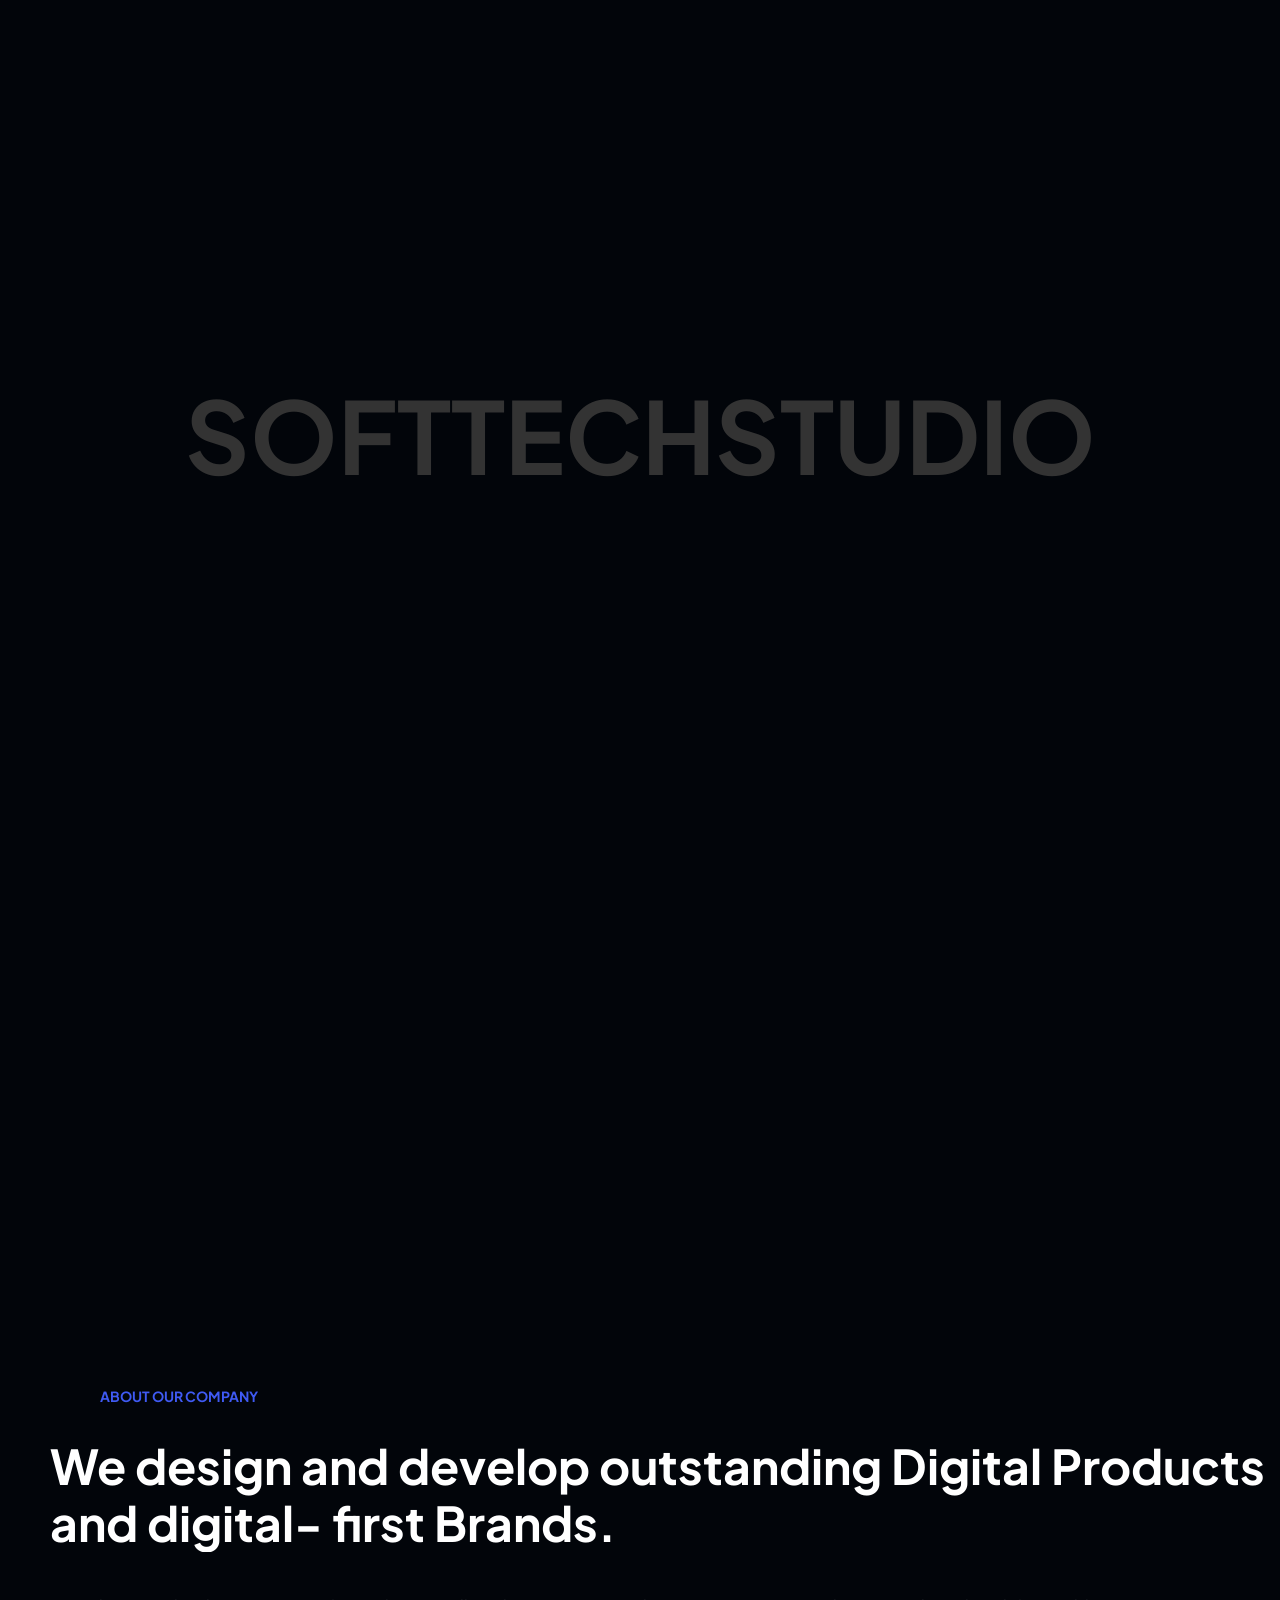
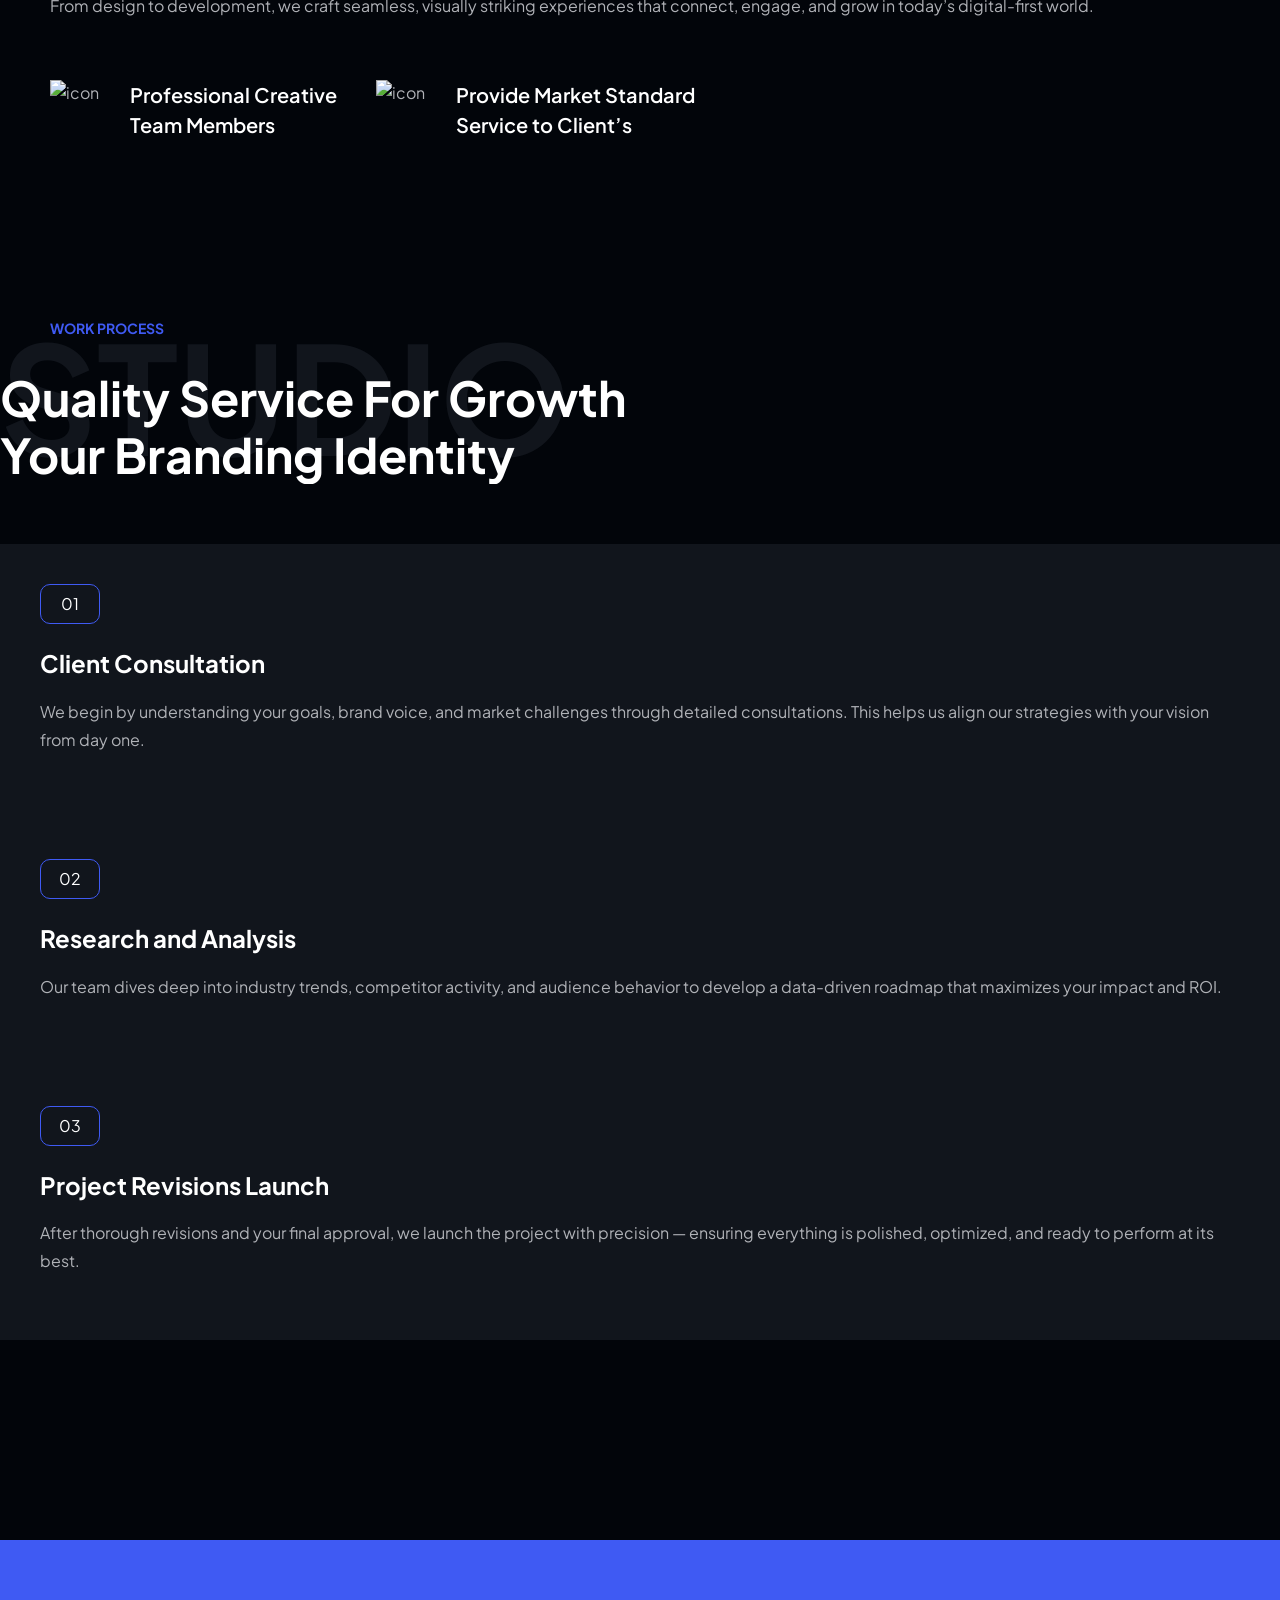
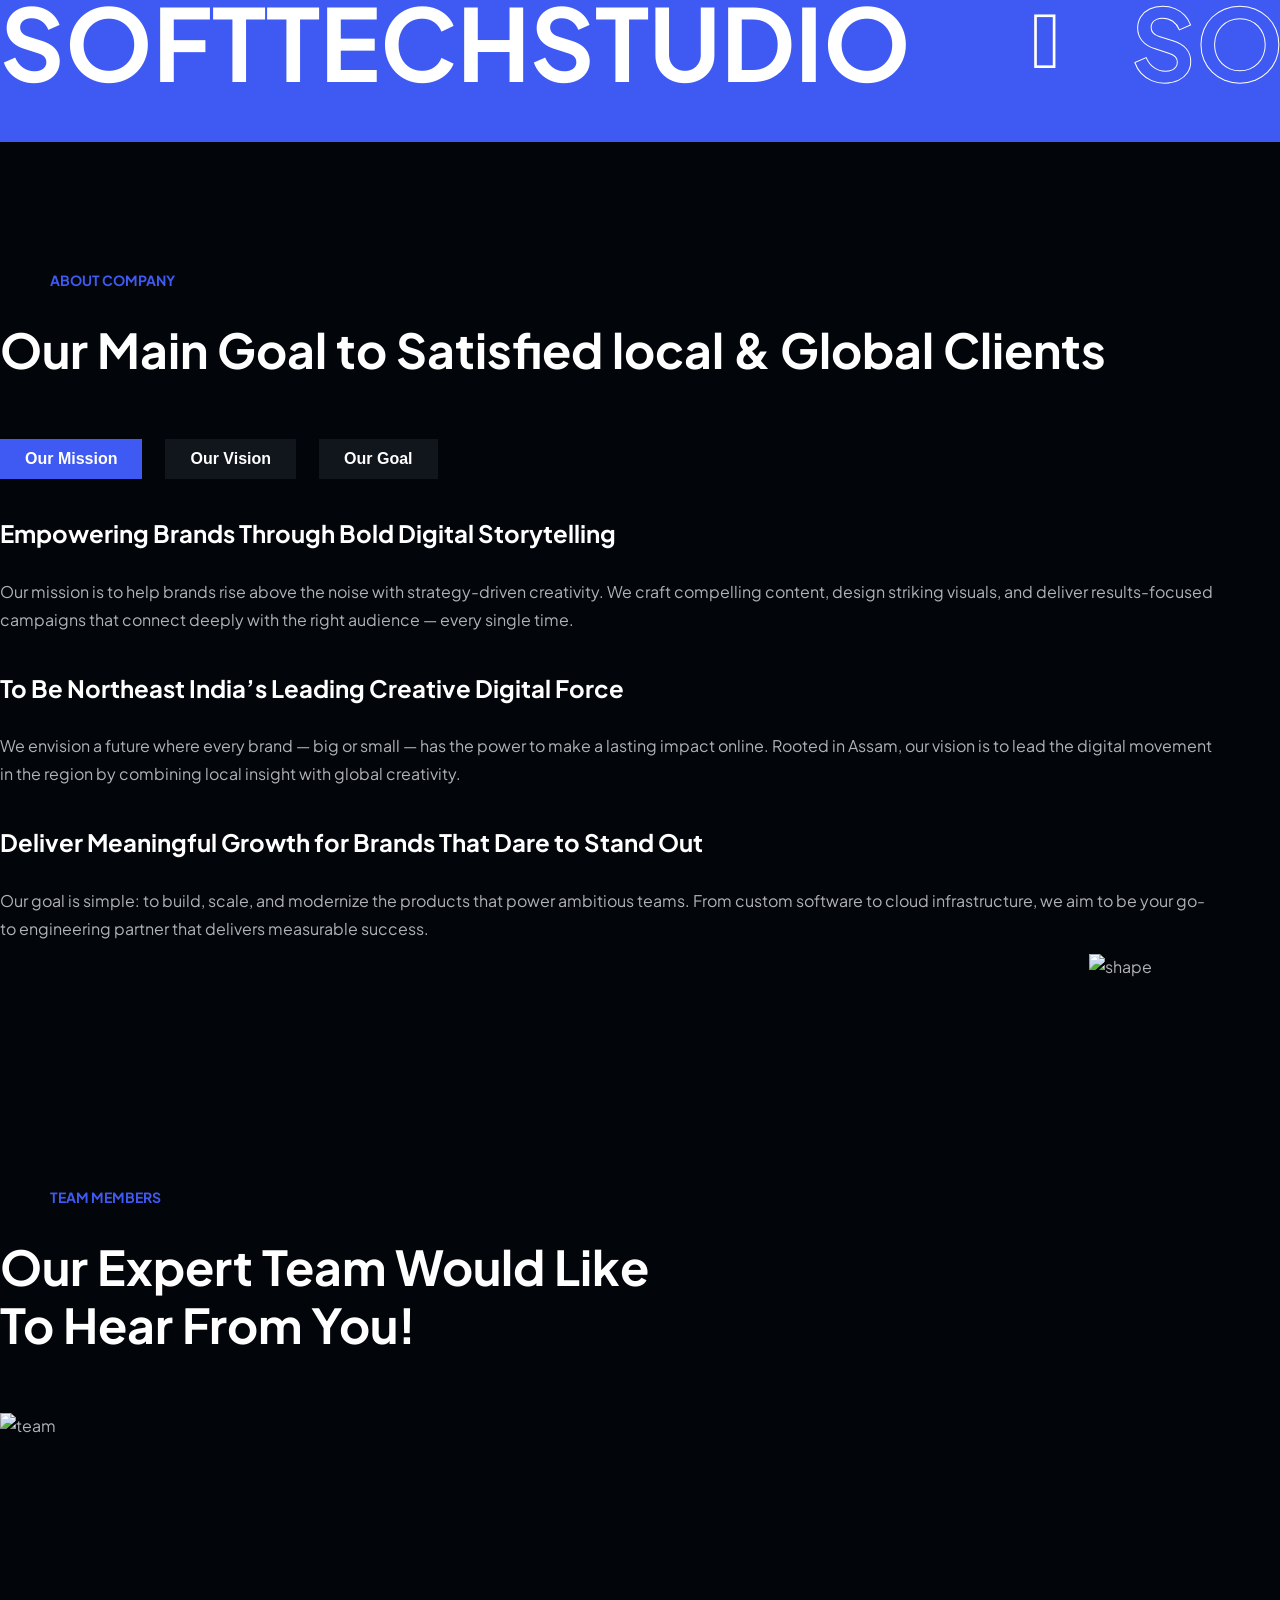
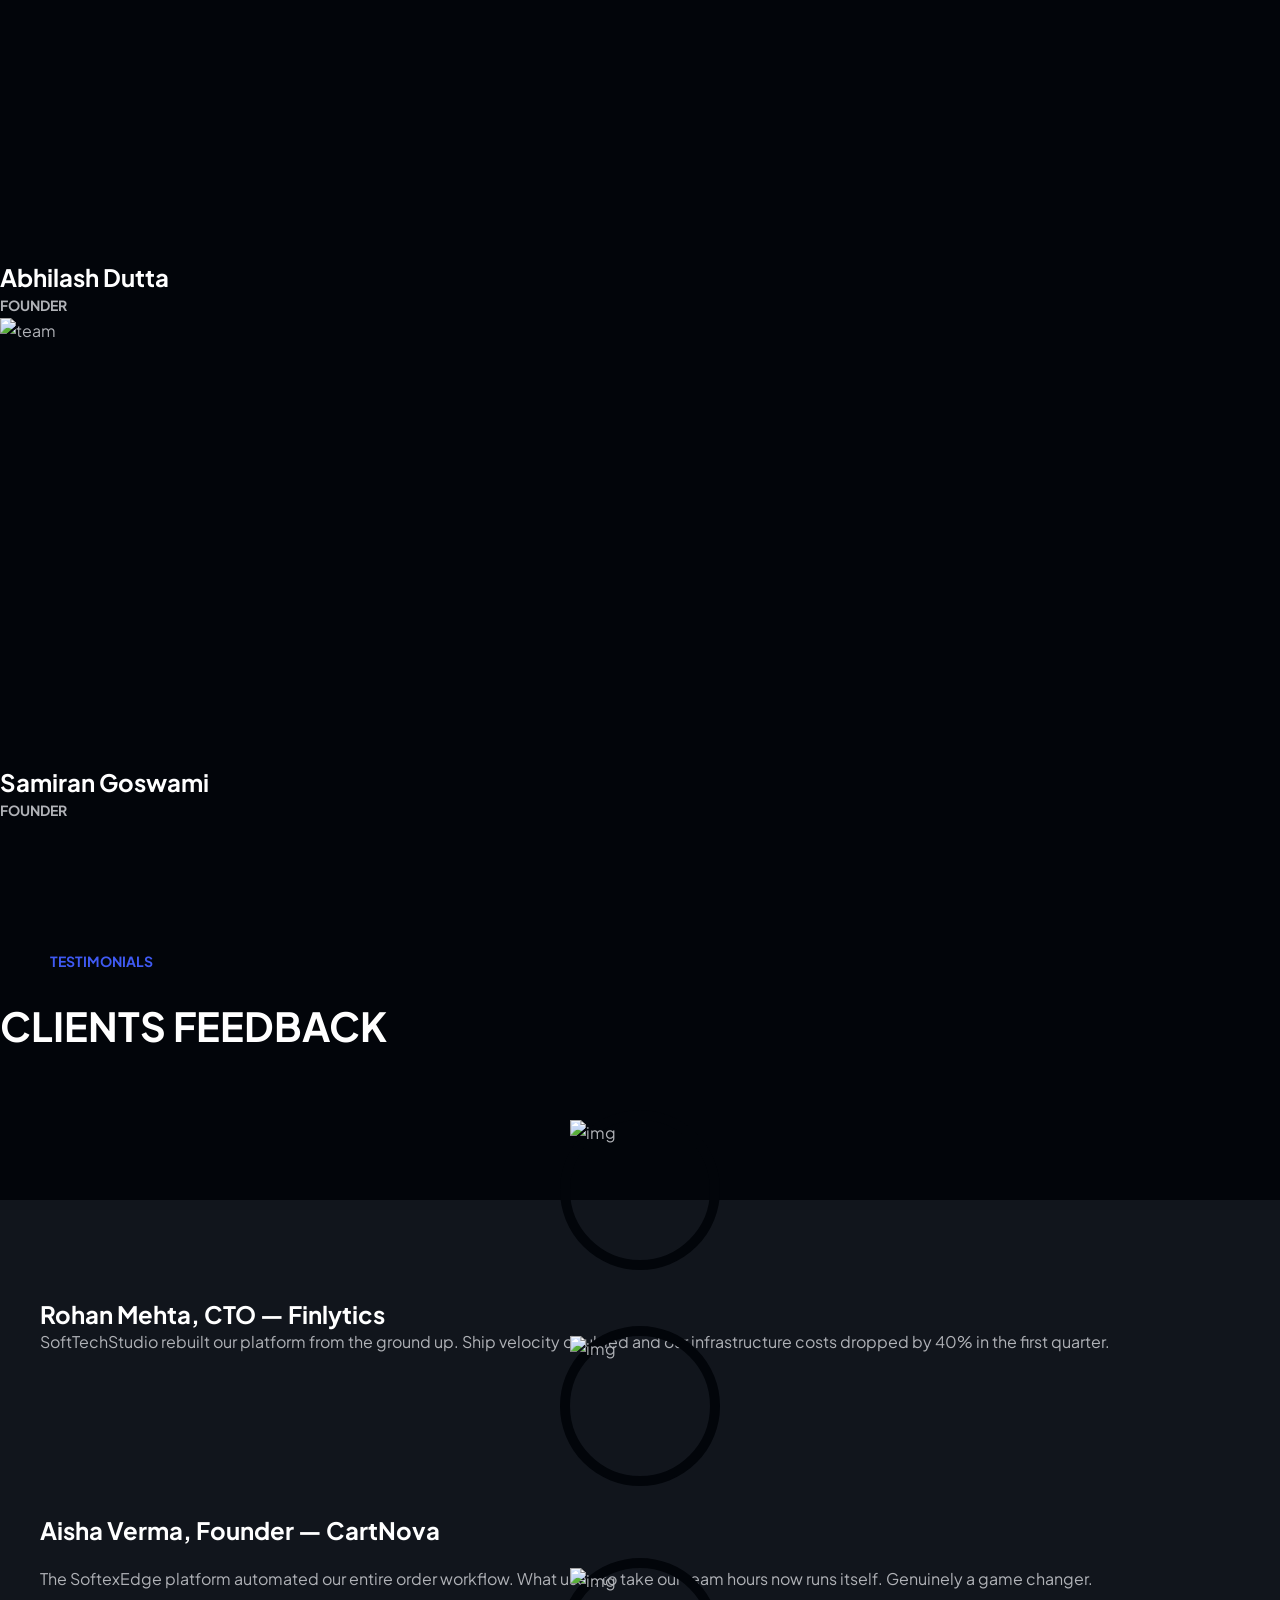
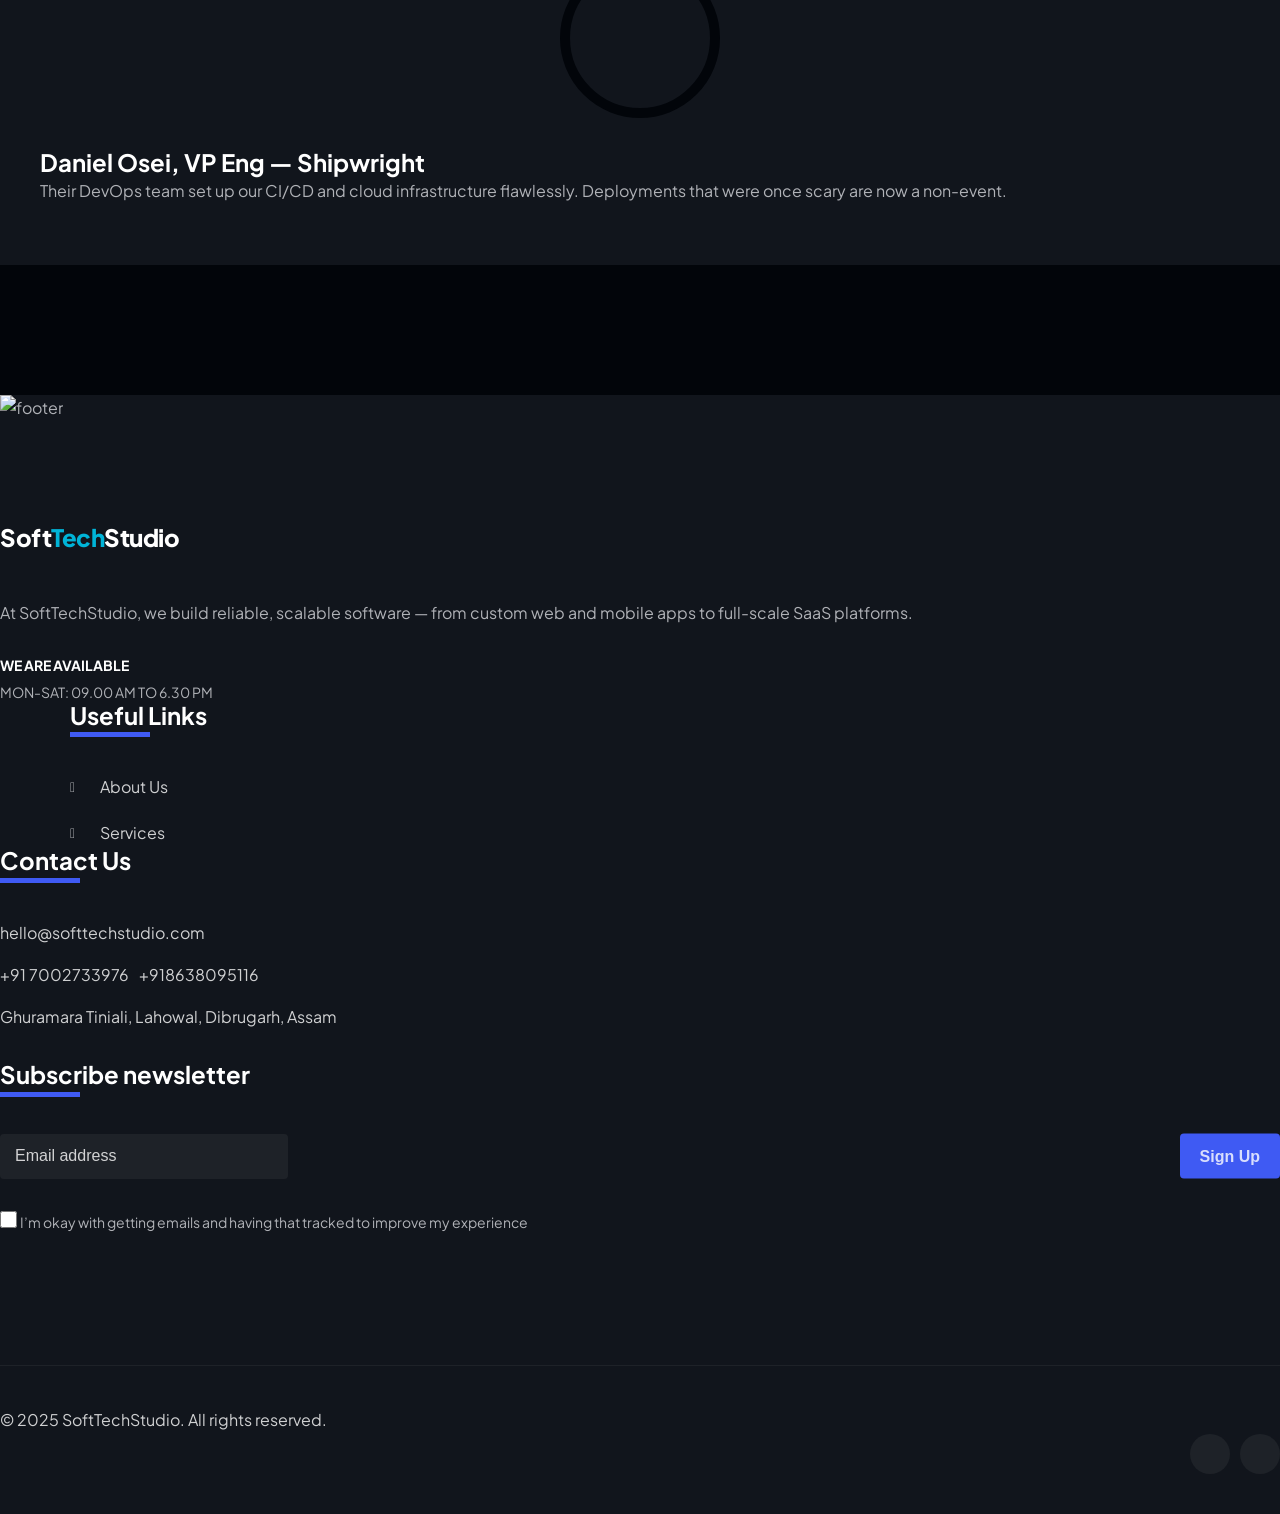
==== about.html @ 76c09833 "Rebrand site from Uncut Media to SoftTechStudio (software company) - Rename company to SoftTechStudi" ====
<!DOCTYPE html>
<html class="no-js" lang="en">
  <head>
    <meta charset="utf-8" />
    <meta http-equiv="x-ua-compatible" content="ie=edge" />
    <meta name="viewport" content="width=device-width, initial-scale=1" />
    <meta name="description" content="" />

    <!-- Site Title -->
    <title>SoftTechStudio</title>

    <!-- Place favicon.ico in the root directory -->
    <link
      rel="shortcut icon"
      type="image/x-icon"
      href="assets/img/favicon.png"
    />

    <!-- CSS here -->
    <link rel="stylesheet" href="assets/css/bootstrap.min.css" />
    <link rel="stylesheet" href="assets/css/fontawesome.min.css" />
    <link rel="stylesheet" href="assets/css/venobox.min.css" />
    <link rel="stylesheet" href="assets/css/odometer.min.css" />
    <link rel="stylesheet" href="assets/css/nice-select.css" />
    <link rel="stylesheet" href="assets/css/carouselTicker.css" />
    <link rel="stylesheet" href="assets/css/swiper.min.css" />
    <link rel="stylesheet" href="assets/css/main.css" />
  </head>

  <body>
    <!-- header-area-start -->
    <header class="header sticky-active">
      <div class="primary-header">
        <div class="primary-header-inner">
          <div class="header-logo d-lg-block">
            <a href="index.html">
              <span class="logo-dark brand-wordmark" style="color:#ffffff;">Soft<span style="color:#00b4d8;">Tech</span>Studio</span>
              <span class="logo-light brand-wordmark" style="color:#0b1f3a;">Soft<span style="color:#00b4d8;">Tech</span>Studio</span>
            </a>
          </div>
          <div class="header-right-wrap">
            <div class="header-menu-wrap">
              <div class="mobile-menu-items">
                <ul>
                  <li class="mega-menu">
                    <a href="index.html">Home</a>
                  </li>
                  <li class="active">
                    <a href="about.html">About</a>
                  </li>
                  <li class="">
                    <a href="service.html">Services</a>
                  </li>

                  <li><a href="contact.html">Contact</a></li>
                </ul>
              </div>
            </div>
            <!-- /.header-menu-wrap -->
            <div class="header-right">
              <div class="sidebar-icon">
                <button class="sidebar-trigger open">
                  <svg
                    width="24"
                    height="23"
                    viewBox="0 0 24 23"
                    fill="none"
                    xmlns="http://www.w3.org/2000/svg"
                  >
                    <path
                      d="M0.300781 0H5.30078V5H0.300781V0Z"
                      fill="currentColor"
                    />
                    <path
                      d="M0.300781 9H5.30078V14H0.300781V9Z"
                      fill="currentColor"
                    />
                    <path
                      d="M0.300781 18H5.30078V23H0.300781V18Z"
                      fill="currentColor"
                    />
                    <path
                      d="M9.30078 0H14.3008V5H9.30078V0Z"
                      fill="currentColor"
                    />
                    <path
                      d="M9.30078 9H14.3008V14H9.30078V9Z"
                      fill="currentColor"
                    />
                    <path
                      d="M9.30078 18H14.3008V23H9.30078V18Z"
                      fill="currentColor"
                    />
                    <path
                      d="M18.3008 0H23.3008V5H18.3008V0Z"
                      fill="currentColor"
                    />
                    <path
                      d="M18.3008 9H23.3008V14H18.3008V9Z"
                      fill="currentColor"
                    />
                    <path
                      d="M18.3008 18H23.3008V23H18.3008V18Z"
                      fill="currentColor"
                    />
                  </svg>
                </button>
              </div>
            </div>
            <!-- /.header-right -->
          </div>
        </div>
        <!-- /.primary-header-inner -->
      </div>
    </header>
    <!-- /.Main Header -->

    <div id="popup-search-box">
      <div class="box-inner-wrap d-flex align-items-center">
        <form id="form" action="#" method="get" role="search">
          <input
            id="popup-search"
            type="text"
            name="s"
            placeholder="Type keywords here..."
          />
        </form>
        <div class="search-close">
          <i class="fa-sharp fa-regular fa-xmark"></i>
        </div>
      </div>
    </div>
    <!-- /#popup-search-box -->

     <div id="sidebar-area" class="sidebar-area">
      <button class="sidebar-trigger close">
        <svg
          class="sidebar-close"
          xmlns="http://www.w3.org/2000/svg"
          xmlns:xlink="http://www.w3.org/1999/xlink"
          x="0px"
          y="0px"
          width="16px"
          height="12.7px"
          viewBox="0 0 16 12.7"
          style="enable-background: new 0 0 16 12.7"
          xml:space="preserve"
        >
          <g>
            <rect
              x="0"
              y="5.4"
              transform="matrix(0.7071 -0.7071 0.7071 0.7071 -2.1569 7.5208)"
              width="16"
              height="2"
            ></rect>
            <rect
              x="0"
              y="5.4"
              transform="matrix(0.7071 0.7071 -0.7071 0.7071 6.8431 -3.7929)"
              width="16"
              height="2"
            ></rect>
          </g>
        </svg>
      </button>
      <div class="side-menu-content">
        <div class="side-menu-logo">
          <a class="dark-img" href="index.html"
            ><span class="brand-wordmark" style="color:#ffffff;">Soft<span style="color:#00b4d8;">Tech</span>Studio</span></a>
          <a class="light-img" href="index.html"
            ><span class="brand-wordmark" style="color:#ffffff;">Soft<span style="color:#00b4d8;">Tech</span>Studio</span></a>
        </div>
        <div class="side-menu-wrap"></div>
        <div class="side-menu-about">
          <div class="side-menu-header">
            <h3>About Us</h3>
          </div>
          <p>
            At SoftTechStudio, we build reliable, scalable software —
                    from custom web and mobile apps to full-scale SaaS
                    platforms.
          </p>
          <a href="contact.html" class="rr-primary-btn">Contact Us</a>
        </div>
        <div class="side-menu-contact">
          <div class="side-menu-header">
            <h3>Contact Us</h3>
          </div>
          <ul class="side-menu-list">
            <li>
              <i class="fas fa-map-marker-alt"></i>
              <p>Ghuramara Tiniali, Lahowal, Dibrugarh, Assam</p>
            </li>
            <li>
              <i class="fas fa-phone"></i>
              <a href="tel:+917002733976">+91 7002733976</a>
              <a href="tel:+918638095116">+91 8638095116</a>
            </li>
            <li>
              <i class="fas fa-envelope-open-text"></i>
              <a href="mailto:hello@softtechstudio.com"
                >hello@softtechstudio.com</a
              >
            </li>
          </ul>
        </div>
      </div>
    </div>
    <!--/.sidebar-area-->

    <div id="preloader">
      <div class="loading" data-loading-text="SoftTechStudio"></div>
    </div>
    <!-- ./ preloader -->

    <div id="smooth-wrapper">
      <div id="smooth-content">
        <section class="page-header" data-background="assets/img/about-bg.png">
          <div class="overlay"></div>
          <div class="shapes">
            <div class="shape shape-1">
              <img
                src="assets/img/shapes/page-header-shape-1.png"
                alt="shape"
              />
            </div>
            <div class="shape shape-2">
              <img
                src="assets/img/shapes/page-header-shape-2.png"
                alt="shape"
              />
            </div>
            <div class="shape shape-3">
              <img
                src="assets/img/shapes/page-header-shape-3.png"
                alt="shape"
              />
            </div>
          </div>
          <div class="container">
            <div class="page-header-content text-center">
              <h1 class="title">About Our Company</h1>
              <h4 class="sub-title">
                <a class="home" href="/">Home </a><span></span
                ><a class="inner-page" href="about.html"> About Us</a>
              </h4>
            </div>
          </div>
        </section>
        <!-- ./ page-header -->

        <section class="about-section-2 pt-130 pb-130">
          <div class="container">
            <div class="row about-wrap-2 gy-lg-0 gy-4 align-items-center">
              <div class="col-lg-5 col-md-12">
                <div class="about-img-box">
                  <div class="shapes">
                    <img
                      class="shape shape-1"
                      src="assets/img/shapes/about-shape-1.png"
                      alt="about"
                    />
                    <img
                      class="shape shape-2"
                      src="assets/img/shapes/about-shape-2.png"
                      alt="about"
                    />
                  </div>
                  <div class="img-1 reveal">
                    <img src="assets/img/about-1.png" alt="about" />
                  </div>
                  <div class="img-2 reveal">
                    <img src="assets/img/about-2.png" alt="about" />
                  </div>
                </div>
              </div>
              <div class="col-lg-7 col-md-12">
                <div class="about-content-2">
                  <div class="section-heading">
                    <h4
                      class="sub-heading after-none"
                      data-text-animation="fade-in"
                      data-duration="1.5"
                    >
                      About Our Company
                    </h4>
                    <h2
                      class="section-title"
                      data-text-animation
                      data-split="word"
                      data-duration="1"
                    >
                      We design and develop outstanding Digital Products and
                      digital- first Brands.
                    </h2>
                    <p>
                      From design to development, we craft seamless, visually
                      striking experiences that connect, engage, and grow in
                      today’s digital-first world.
                    </p>
                  </div>
                  <div class="about-items">
                    <div class="about-item">
                      <div class="icon">
                        <img src="assets/img/icon/about-1.png" alt="icon" />
                      </div>
                      <div class="content">
                        <h4 class="title">
                          Professional Creative <br />Team Members
                        </h4>
                      </div>
                    </div>
                    <div class="about-item">
                      <div class="icon">
                        <img src="assets/img/icon/about-2.png" alt="icon" />
                      </div>
                      <div class="content">
                        <h4 class="title">
                          Provide Market Standard <br />Service to Client’s
                        </h4>
                      </div>
                    </div>
                  </div>
                  
                </div>
              </div>
            </div>
          </div>
        </section>
        <!-- ./ about-section -->

        <section class="process-section-2 fade-wrapper">
          <div class="container">
            <div class="section-heading text-center">
              <span class="bg-text">Studio</span>
              <h4
                class="sub-heading"
                data-text-animation="fade-in"
                data-duration="1.5"
              >
                Work Process
              </h4>
              <h2
                class="section-title"
                data-text-animation
                data-split="word"
                data-duration="1"
              >
                Quality Service For Growth <br />Your Branding Identity
              </h2>
            </div>
            <div class="row gy-lg-0 gy-4">
              <div class="col-lg-4 col-md-6">
                <div class="process-box fade-top">
                  <span class="number">01</span>
                  <h3 class="title">Client Consultation</h3>
                  <p>
                    We begin by understanding your goals, brand voice, and
                    market challenges through detailed consultations. This helps
                    us align our strategies with your vision from day one.
                  </p>
                </div>
              </div>
              <div class="col-lg-4 col-md-6">
                <div class="process-box fade-top">
                  <span class="number">02</span>
                  <h3 class="title">Research and Analysis</h3>
                  <p>
                    Our team dives deep into industry trends, competitor
                    activity, and audience behavior to develop a data-driven
                    roadmap that maximizes your impact and ROI.
                  </p>
                </div>
              </div>
              <div class="col-lg-4 col-md-6">
                <div class="process-box fade-top">
                  <span class="number">03</span>
                  <h3 class="title">Project Revisions Launch</h3>
                  <p>
                    After thorough revisions and your final approval, we launch
                    the project with precision — ensuring everything is
                    polished, optimized, and ready to perform at its best.
                  </p>
                </div>
              </div>
            </div>
          </div>
        </section>
        <!-- ./ process-section-2 -->

        <section class="counter-section counter-2">
          <div class="container">
           
          </div>
        </section>
        <!-- ./ counter-section -->

        <div class="running-text running-3">
          <div class="bg-img" data-background="assets/img/about-5.png"></div>
          <div class="carouselTicker carouselTicker-nav" data-speed="fast">
            <ul class="text-anim carouselTicker__list scroller__inner inner-3">
              <li>SoftTechStudio</li>
              <li class="stroke-text">SoftTechStudio</li>
              <li>SoftTechStudio</li>
              <li class="stroke-text">SoftTechStudio</li>
              <li>SoftTechStudio</li>
              <li class="stroke-text">SoftTechStudio</li>
              <li>SoftTechStudio</li>
              <li class="stroke-text">SoftTechStudio</li>
            </ul>
          </div>
        </div>
        <!-- ./ running-text -->

        <section class="about-section-5 pt-130 pb-130">
          <div class="container">
            <div class="row gy-lg-0 gy-4">
              <div class="col-lg-6">
                <div class="about-content-5">
                  <div class="section-heading">
                    <h4
                      class="sub-heading after-none"
                      data-text-animation="fade-in"
                      data-duration="1.5"
                    >
                      About Company
                    </h4>
                    <h2
                      class="section-title"
                      data-text-animation
                      data-split="word"
                      data-duration="1"
                    >
                      Our Main Goal to Satisfied local & Global Clients
                    </h2>
                  </div>
                  <div class="about-tab">
                    <nav>
                      <div class="nav nav-tabs" id="nav-tab" role="tablist">
                        <button
                          class="nav-link active"
                          id="nav-home-tab"
                          data-bs-toggle="tab"
                          data-bs-target="#nav-home"
                          type="button"
                          role="tab"
                          aria-controls="nav-home"
                          aria-selected="true"
                        >
                          Our Mission
                        </button>
                        <button
                          class="nav-link"
                          id="nav-profile-tab"
                          data-bs-toggle="tab"
                          data-bs-target="#nav-profile"
                          type="button"
                          role="tab"
                          aria-controls="nav-profile"
                          aria-selected="false"
                        >
                          Our Vision
                        </button>
                        <button
                          class="nav-link"
                          id="nav-contact-tab"
                          data-bs-toggle="tab"
                          data-bs-target="#nav-contact"
                          type="button"
                          role="tab"
                          aria-controls="nav-contact"
                          aria-selected="false"
                        >
                          Our Goal
                        </button>
                      </div>
                    </nav>
                    <div class="tab-content" id="nav-tabContent">
                      <div
                        class="tab-pane fade show active"
                        id="nav-home"
                        role="tabpanel"
                        aria-labelledby="nav-home-tab"
                      >
                        <h3 class="title">
                          Empowering Brands Through Bold Digital Storytelling
                        </h3>
                        <p class="mb-20">
                          Our mission is to help brands rise above the noise
                          with strategy-driven creativity. We craft compelling
                          content, design striking visuals, and deliver
                          results-focused campaigns that connect deeply with the
                          right audience — every single time.
                        </p>
                      </div>
                      <div
                        class="tab-pane fade"
                        id="nav-profile"
                        role="tabpanel"
                        aria-labelledby="nav-profile-tab"
                      >
                        <h3 class="title">
                          To Be Northeast India’s Leading Creative Digital Force
                        </h3>
                        <p class="mb-20">
                          We envision a future where every brand — big or small
                          — has the power to make a lasting impact online.
                          Rooted in Assam, our vision is to lead the digital
                          movement in the region by combining local insight with
                          global creativity.
                        </p>
                      </div>
                      <div
                        class="tab-pane fade"
                        id="nav-contact"
                        role="tabpanel"
                        aria-labelledby="nav-contact-tab"
                      >
                        <h3 class="title">
                          Deliver Meaningful Growth for Brands That Dare to
                          Stand Out
                        </h3>
                        <p class="mb-20">
                          Our goal is simple: to build, scale, and modernize the
                          products that power ambitious teams. From custom
                          software to cloud infrastructure, we aim to be your
                          go-to engineering partner that delivers measurable
                          success.
                        </p>
                      </div>
                    </div>
                  </div>
                </div>
              </div>
              <div class="col-lg-6">
                <div class="about-img-wrap-5">
                  <div class="shapes">
                    <div class="shape shape-1">
                      <img
                        src="assets/img/shapes/about-shape-4.png"
                        alt="shape"
                      />
                    </div>
                    <div class="shape shape-2">
                      <img
                        src="assets/img/shapes/about-shape-5.png"
                        alt="shape"
                      />
                    </div>
                  </div>
                  <div class="about-img reveal">
                    <img class="img-1" src="assets/img/about-3.png" alt="img" />
                  </div>
                  <div class="about-img-2 reveal">
                    <img class="img-2" src="assets/img/about-4.png" alt="img" />
                  </div>
                </div>
              </div>
            </div>
          </div>
        </section>
        <!-- ./ about-section -->

        <section class="team-section fade-wrapper">
          <div class="container">
            <div class="section-heading text-center">
              <h4
                class="sub-heading"
                data-text-animation="fade-in"
                data-duration="1.5"
              >
                Team Members
              </h4>
              <h2
                class="section-title"
                data-text-animation
                data-split="word"
                data-duration="1"
              >
                Our Expert Team Would Like <br />To Hear From You!
              </h2>
            </div>
            <div class="row gy-lg-0 gy-5">
              <div class="col-lg-3 col-md-6">
                <div class="team-item fade-top">
                  <div class="team-thumb">
                    <div class="gradient-color"></div>
                    <img src="assets/img/user-1.png" alt="team" />
                    <ul class="team-social-2">
                      <li class="facebook">
                        <a href="https://www.facebook.com/share/1L44NXnMcg/"><i class="fab fa-facebook-f"></i></a>
                      </li>
                      
                      <li class="instagram">
                        <a href="https://www.instagram.com/abhi_lash18?igsh=MTUzY2xmc2ltc254Yg=="><i class="fab fa-instagram"></i></a>
                      </li>
                    </ul>
                  </div>
                  <div class="team-content">
                    <h3 class="title">
                      <a href="team-details.html">Abhilash Dutta</a>
                    </h3>
                    <span>Founder</span>
                  </div>
                </div>
              </div>
              <div class="col-lg-3 col-md-6">
                <div class="team-item fade-top">
                  <div class="team-thumb">
                    <div class="gradient-color"></div>
                    <img src="assets/img/user-2.png" alt="team" />
                    <ul class="team-social-2">
                      <li class="facebook">
                        <a href="https://www.facebook.com/share/16xFTNMrQh/"><i class="fab fa-facebook-f"></i></a>
                      </li>
                      
                      <li class="instagram">
                        <a href="https://www.instagram.com/goswamisamiran?igsh=MWdhaGI5NXN1Y3A0dA=="><i class="fab fa-instagram"></i></a>
                      </li>
                    </ul>
                  </div>
                  <div class="team-content">
                    <h3 class="title">
                      <a href="team-details.html">Samiran Goswami</a>
                    </h3>
                    <span>Founder</span>
                  </div>
                </div>
              </div>
              
            </div>
          </div>
        </section>
        <!-- ./ team-section -->

        <section class="testimonial-section pt-130 pb-130 fade-wrapper">
          <div class="container">
            <div class="section-heading heading-3 text-center">
              <h4
                class="sub-heading"
                data-text-animation="fade-in"
                data-duration="1.5"
              >
                Testimonials
              </h4>
              <h2
                class="section-title"
                data-text-animation
                data-split="word"
                data-duration="1"
              >
                Clients feedback
              </h2>
            </div>
            <div class="row gy-lg-0 gy-4 testi-wrap justify-content-center">
              <div class="col-lg-4 col-md-6">
                <div class="testi-item item-3 text-center fade-top">
                  <div class="testi-thumb">
                    <img src="assets/img/about-us-4.png" alt="img" />
                  </div>
                  <div class="testi-content">
                    <h3 class="author">Rohan Mehta, CTO — Finlytics
                    <p>
                      SoftTechStudio rebuilt our platform from the ground up.
                      Ship velocity doubled and our infrastructure costs
                      dropped by 40% in the first quarter.
                    </p>
                  </div>
                </div>
              </div>
              <div class="col-lg-4 col-md-6">
                <div class="testi-item item-3 text-center fade-top">
                  <div class="testi-thumb">
                    <img src="assets/img/about-us-3.png" alt="img" />
                  </div>
                  <div class="testi-content">
                    <h3 class="author">
                      Aisha Verma, Founder — CartNova
                    </h3>
                    <p>
                      The SoftexEdge platform automated our entire order
                      workflow. What used to take our team hours now runs
                      itself. Genuinely a game changer.
                    </p>
                  </div>
                </div>
              </div>
              <div class="col-lg-4 col-md-6">
                <div class="testi-item item-3 mb-0 text-center fade-top">
                  <div class="testi-thumb">
                    <img src="assets/img/profile-5.png" alt="img" />
                  </div>
                  <div class="testi-content">
                    <h3 class="author">Daniel Osei, VP Eng — Shipwright
                    <p>
                     Their DevOps team set up our CI/CD and cloud
                     infrastructure flawlessly. Deployments that were once
                     scary are now a non-event.
                    </p>
                  </div>
                </div>
              </div>
            </div>
          </div>
        </section>
        <!-- ./ testimonial-section -->

       <footer class="footer-section bg-dark-1">
          <div class="shape">
            <img src="assets/img/shapes/footer-shape.png" alt="footer" />
          </div>
          <div class="container">
            <div class="row footer-wrap">
              <div class="col-lg-3 col-md-6">
                <div class="footer-widget">
                  <div class="widget-header">
                    <div class="footer-logo">
                      <a href="index.html"
                        ><span class="brand-wordmark" style="color:#ffffff;">Soft<span style="color:#00b4d8;">Tech</span>Studio</span></a>
                    </div>
                  </div>
                  <p class="mb-20">
                    At SoftTechStudio, we build reliable, scalable software —
                    from custom web and mobile apps to full-scale SaaS
                    platforms.
                  </p>
                  <h4 class="title">
                    WE ARE AVAILABLE <span>Mon-Sat: 09.00 am to 6.30 pm</span>
                  </h4>
                </div>
              </div>
              <div class="col-lg-3 col-md-6">
                <div class="footer-widget footer-col-2">
                  <div class="widget-header">
                    <h3 class="widget-title">Useful Links</h3>
                  </div>
                  <ul class="footer-list">
                    <li><a href="about.html">About Us</a></li>
                    <li><a href="service.html">Services</a></li>
                  </ul>
                </div>
              </div>
              <div class="col-lg-3 col-md-6">
                <div class="footer-widget">
                  <div class="widget-header">
                    <h3 class="widget-title">Contact Us</h3>
                  </div>
                  <ul class="address-list">
                    <li>
                      <a href="mailto:hello@softtechstudio.com"
                        >hello@softtechstudio.com</a
                      >
                    </li>
                    <li>
                      <a href="tel:+917002733976">+91 7002733976</a>
                      <a href="tel:+918638095116">+918638095116</a>
                    </li>
                    <li>Ghuramara Tiniali, Lahowal, Dibrugarh, Assam</li>
                  </ul>
                </div>
              </div>
              <div class="col-lg-3 col-md-6">
                <div class="footer-widget">
                  <div class="widget-header">
                    <h3 class="widget-title">Subscribe newsletter</h3>
                  </div>
                  <div class="footer-form mb-20">
                    <form action="#" class="rr-subscribe-form">
                      <input
                        class="form-control"
                        type="email"
                        name="email"
                        placeholder="Email address"
                      />
                      <input
                        type="hidden"
                        name="action"
                        value="mailchimpsubscribe"
                      />
                      <button class="submit">Sign Up</button>
                      <div class="clearfix"></div>
                    </form>
                  </div>
                  <div class="form-check form-item">
                    <input
                      class="form-check-input"
                      type="checkbox"
                      value=""
                      id="man"
                    />
                    <label class="form-check-label" for="man">
                      I’m okay with getting emails and having that tracked to
                      improve my experience
                    </label>
                  </div>
                </div>
              </div>
            </div>
          </div>
          <div class="copyright-area">
            <div class="container">
              <div class="row copyright-content">
                <div class="col-md-6">
                  <p>© 2025 SoftTechStudio. All rights reserved.</p>
                </div>
                <div class="col-md-6">
                  <ul class="social-list">
                    <li class="facebook">
                      <a
                        href="https://www.instagram.com/softtechstudio"
                        ><i class="fab fa-instagram"></i
                      ></a>
                    </li>

                    <li class="instagram">
                      <a href="https://www.facebook.com/share/16sUttzEa8/"
                        ><i class="fab fa-facebook-f"></i
                      ></a>
                    </li>
                  </ul>
                </div>
              </div>
            </div>
          </div>
        </footer>
        <!-- ./ footer-section -->
      </div>
    </div>

    <div id="scroll-percentage"><span id="scroll-percentage-value"></span></div>
    <!--scrollup-->

    <div id="theme-toogle" class="switcher-button">
      <div class="switcher-button-inner-left"></div>
      <div class="switcher-button-inner"></div>
    </div>

    <!-- JS here -->
    <script src="assets/js/vendor/jquary-3.6.0.min.js"></script>
    <script src="assets/js/vendor/bootstrap-bundle.js"></script>
    <script src="assets/js/vendor/imagesloaded-pkgd.js"></script>
    <script src="assets/js/vendor/waypoints.min.js"></script>
    <script src="assets/js/vendor/venobox.min.js"></script>
    <script src="assets/js/vendor/odometer.min.js"></script>
    <script src="assets/js/vendor/meanmenu.js"></script>
    <script src="assets/js/vendor/jquery.isotope.js"></script>
    <script src="assets/js/vendor/swiper.min.js"></script>
    <script src="assets/js/vendor/split-type.min.js"></script>
    <script src="assets/js/vendor/gsap.min.js"></script>
    <script src="assets/js/vendor/scroll-trigger.min.js"></script>
    <script src="assets/js/vendor/scroll-smoother.js"></script>
    <script src="assets/js/vendor/jquery.carouselTicker.js"></script>
    <script src="assets/js/vendor/nice-select.js"></script>
    <script src="assets/js/slider.js"></script>
    <script src="assets/js/contact.js"></script>
    <script src="assets/js/main.js"></script>
  </body>
</html>
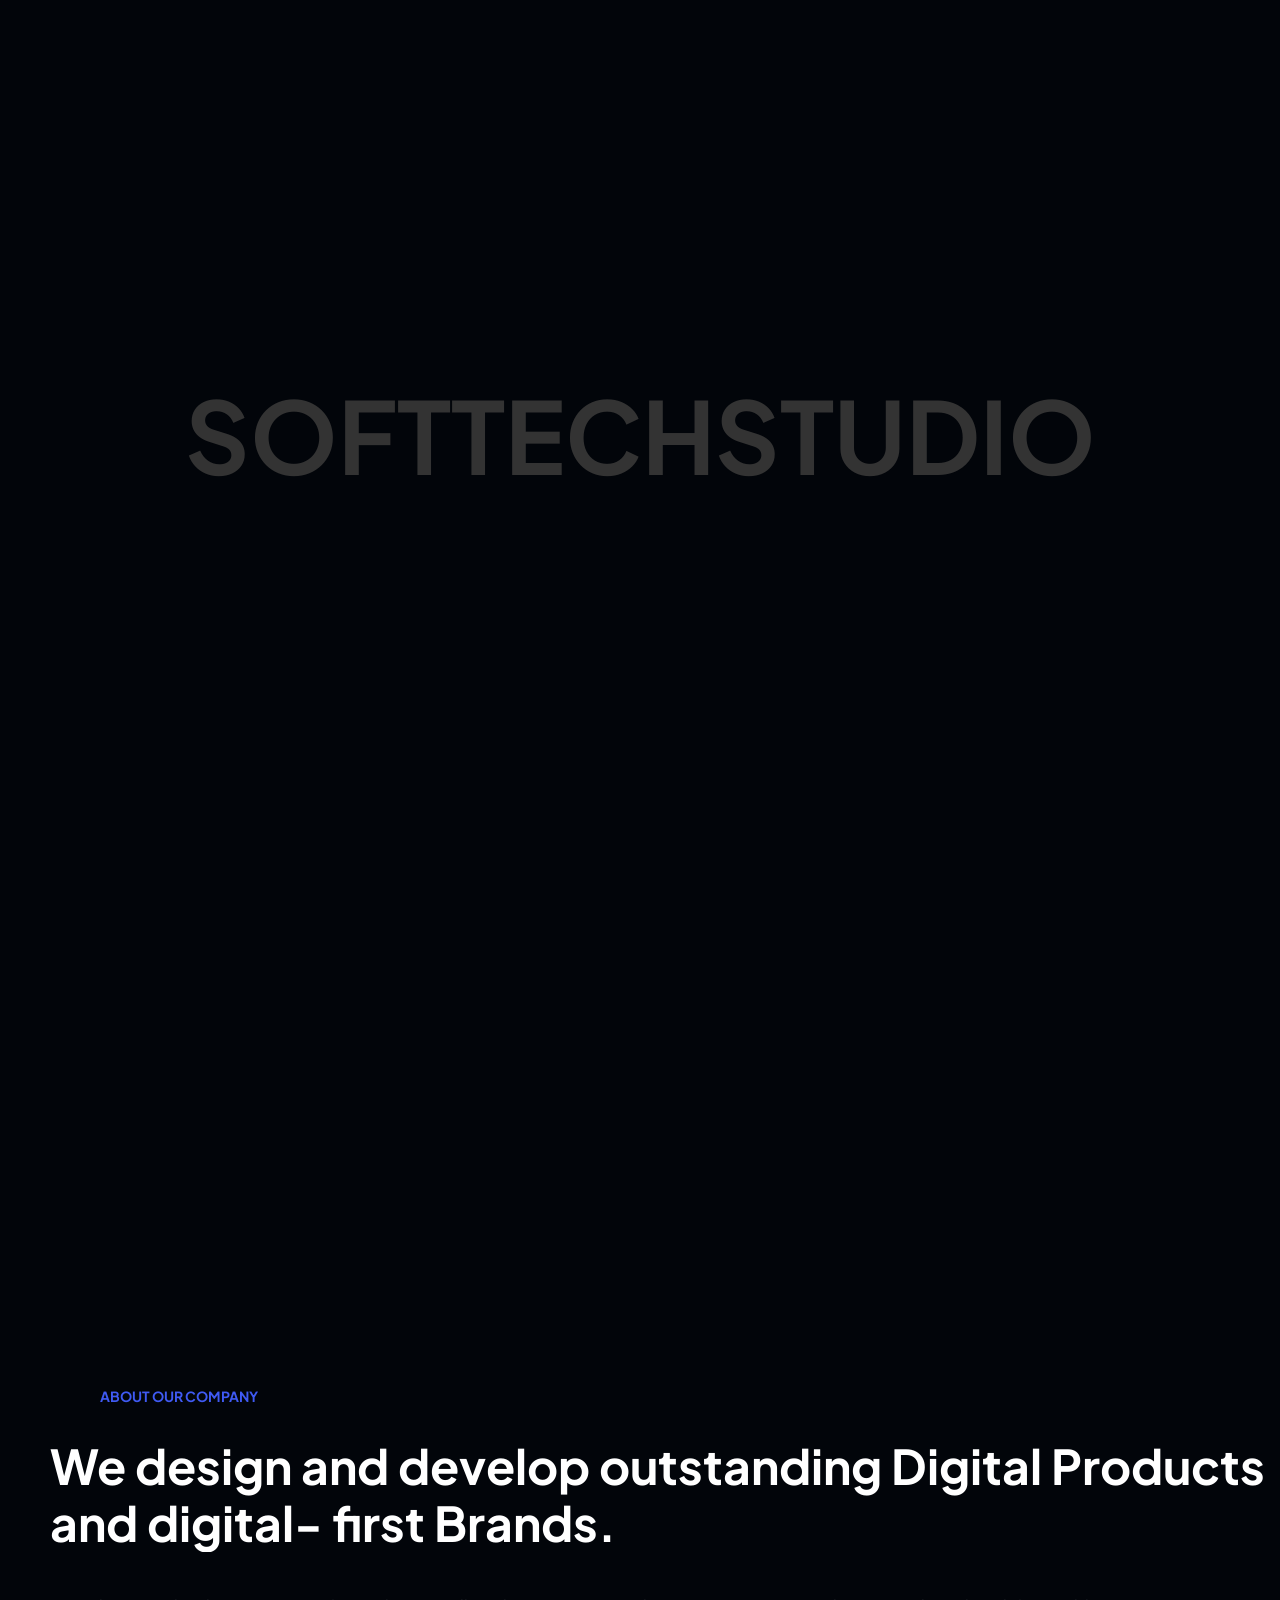
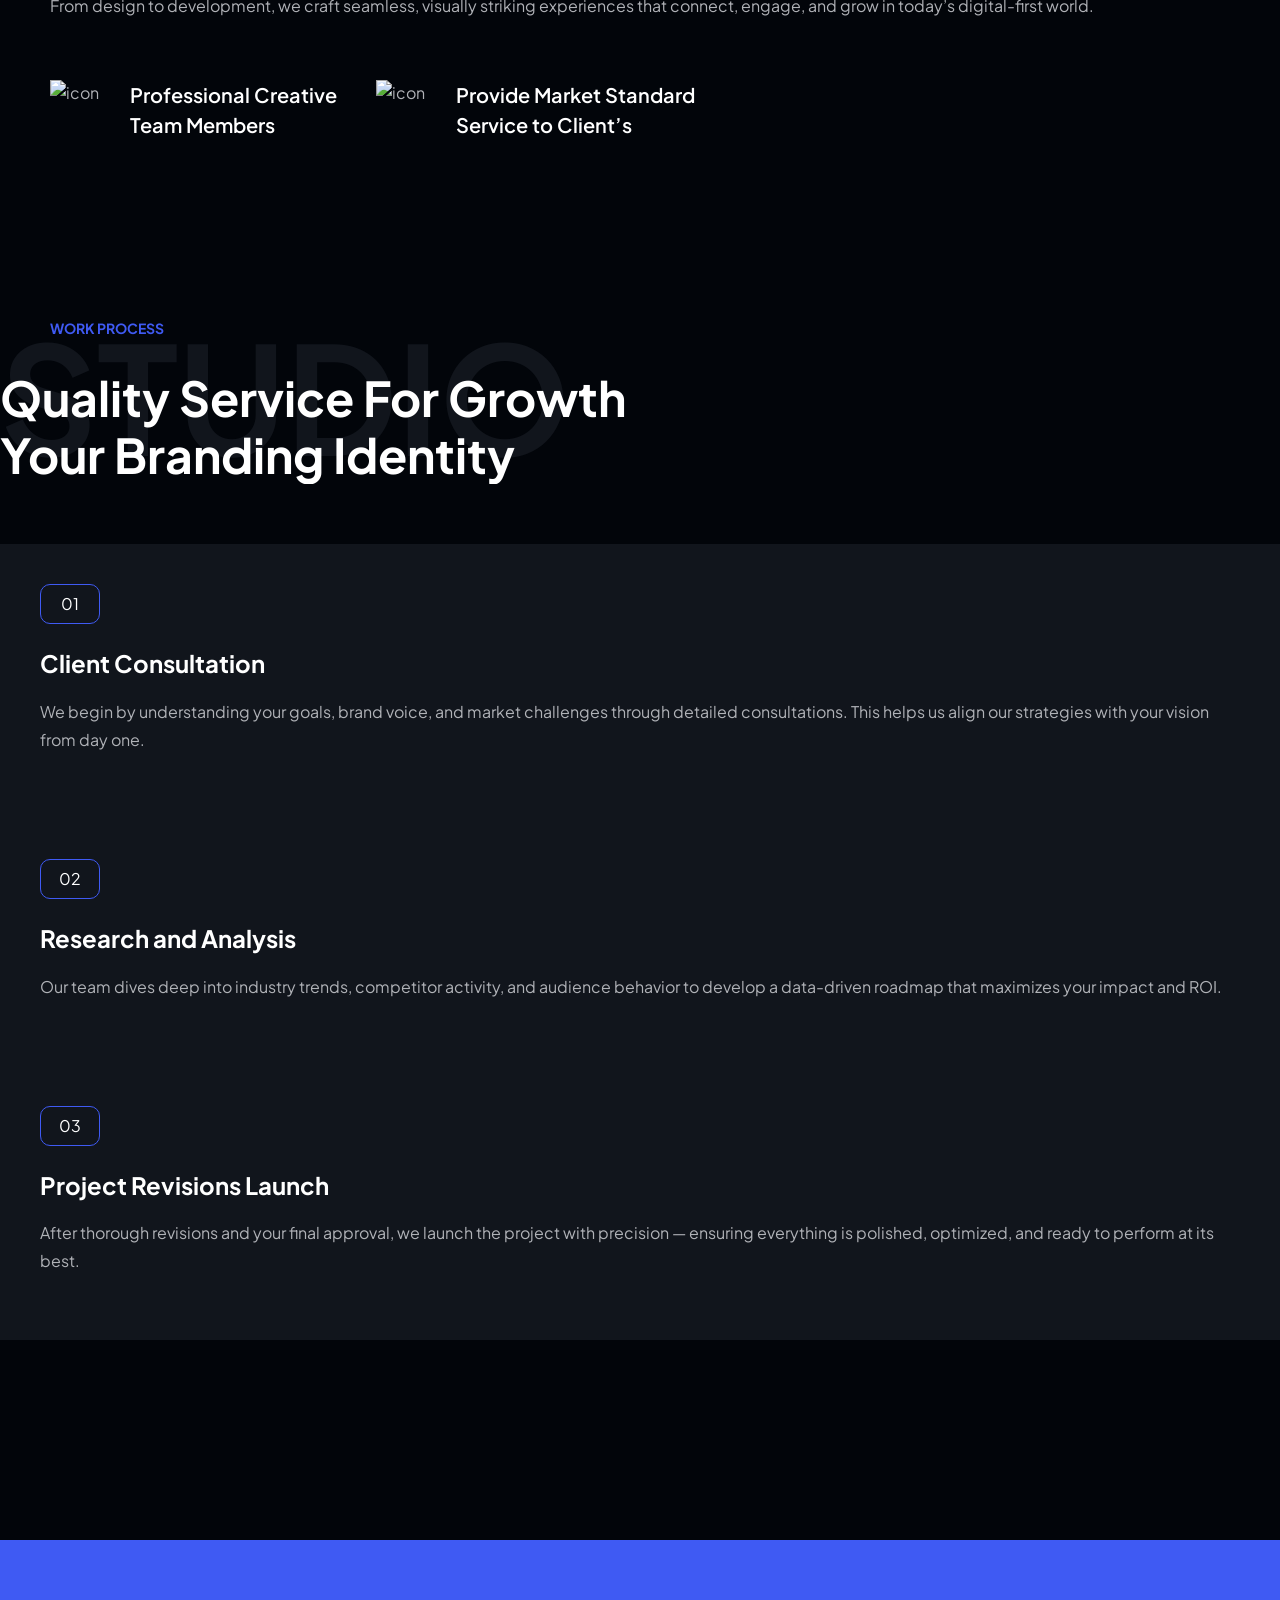
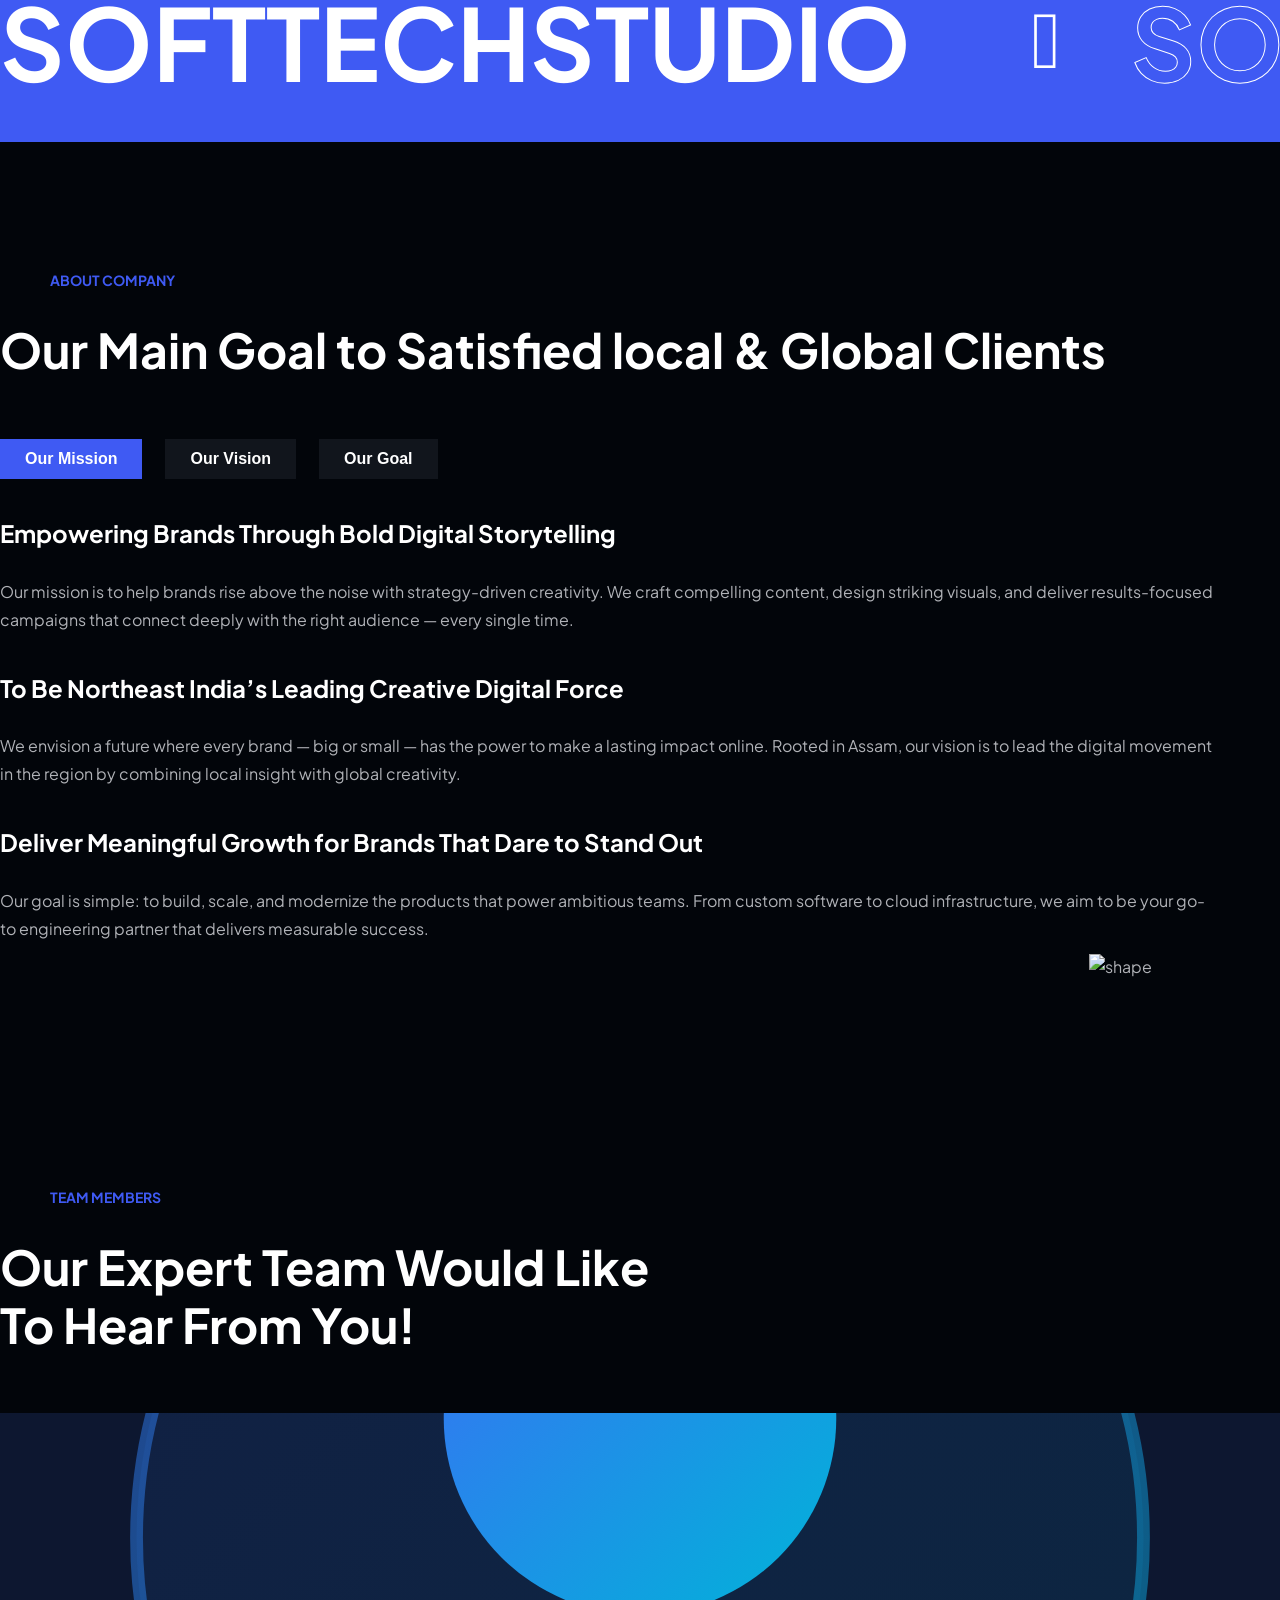
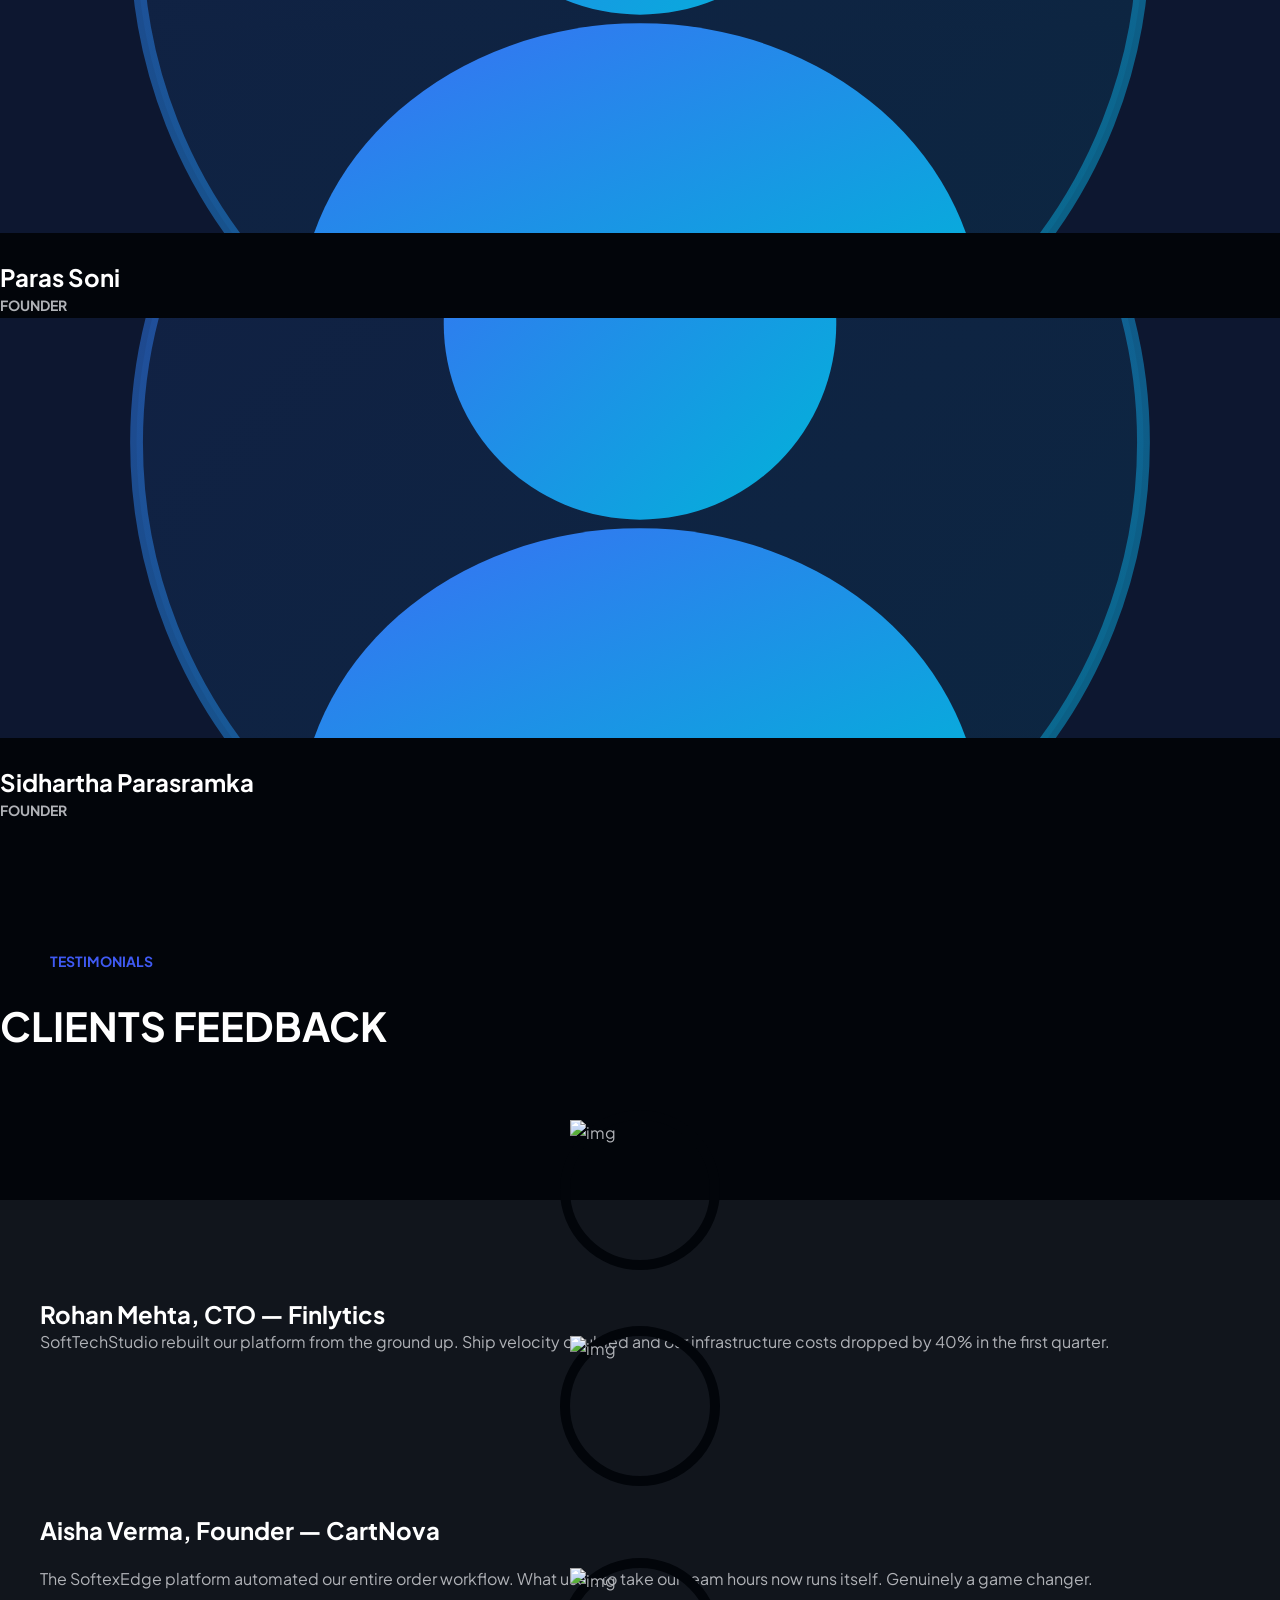
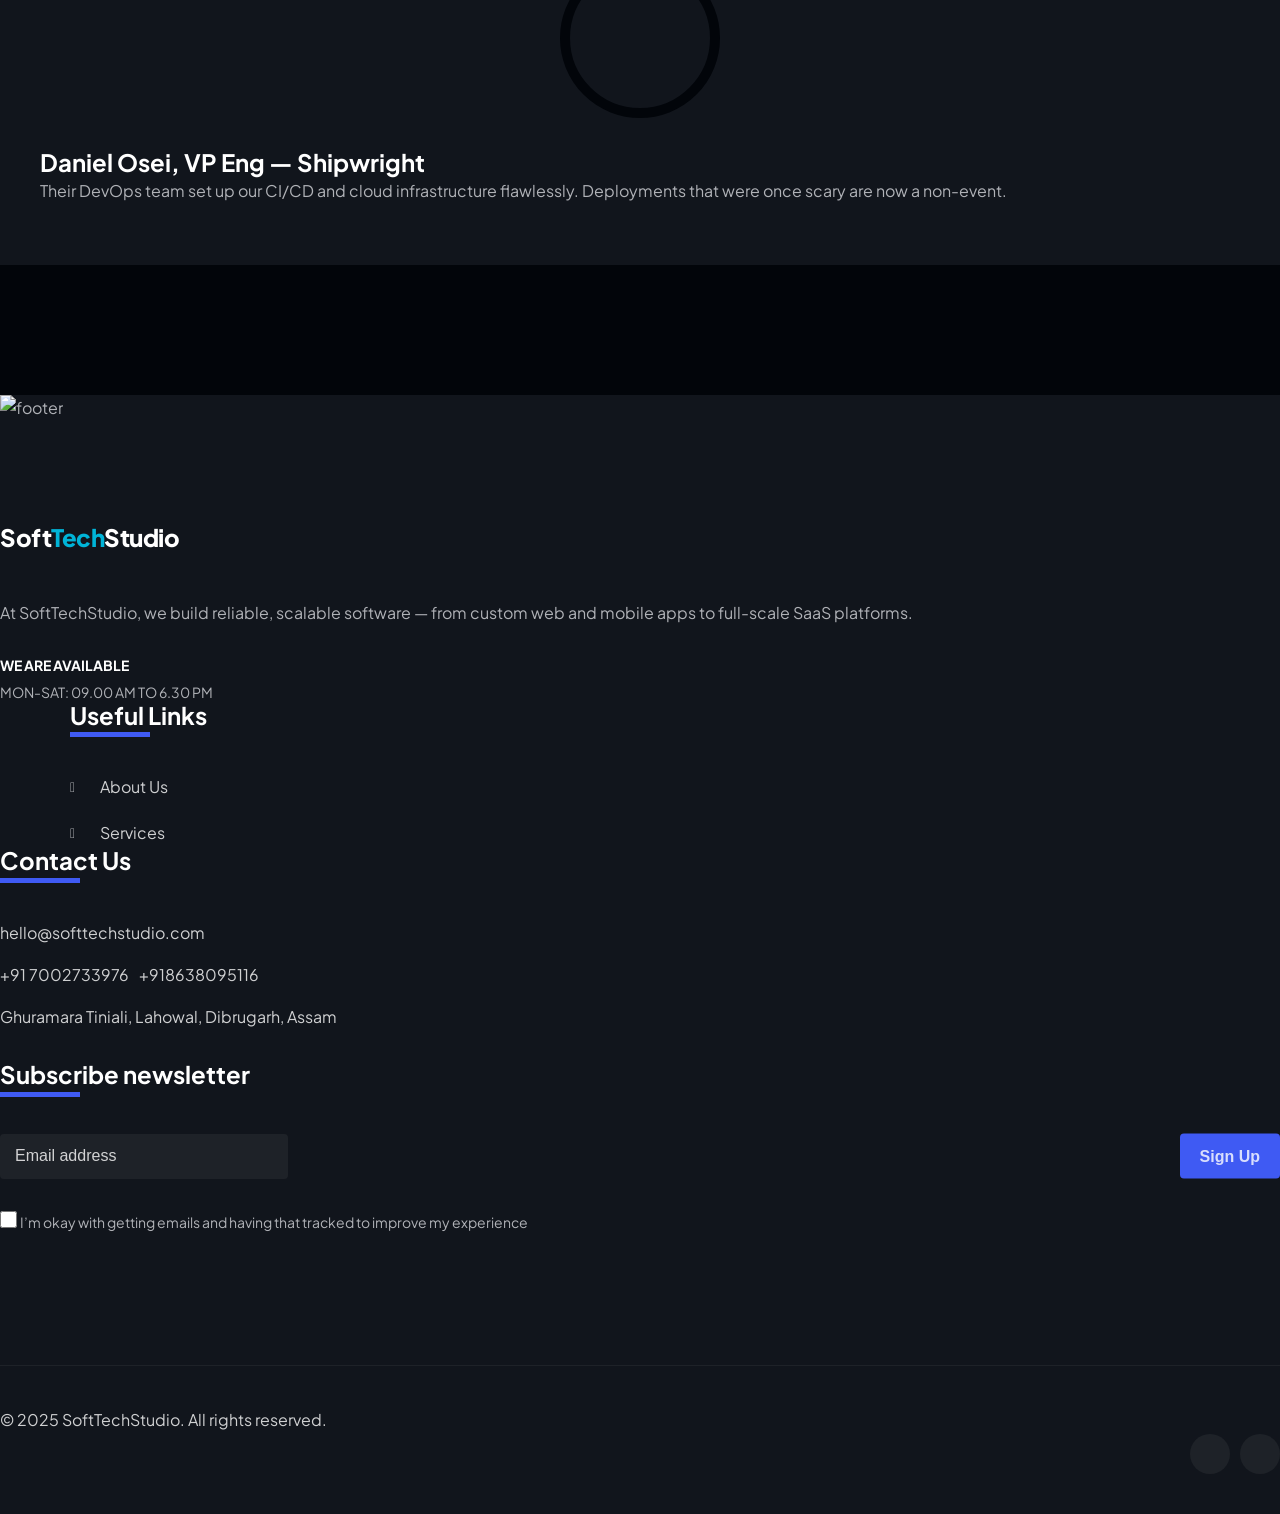
==== commit b529a118: "About: founders = Paras Soni & Sidhartha Parasramka with profile icon; hero Get Started -> contact C" ====
--- a/about.html
+++ b/about.html
@@ -582,53 +582,35 @@
               </h2>
             </div>
             <div class="row gy-lg-0 gy-5">
+              <div class="col-lg-3 col-md-6 offset-lg-3">
+                <div class="team-item fade-top">
+                  <div class="team-thumb">
+                    <div class="gradient-color"></div>
+                    <img src="assets/img/profile-icon.svg" alt="Paras Soni" />
+                  </div>
+                  <div class="team-content">
+                    <h3 class="title">
+                      <a href="contact.html">Paras Soni</a>
+                    </h3>
+                    <span>Founder</span>
+                  </div>
+                </div>
+              </div>
               <div class="col-lg-3 col-md-6">
                 <div class="team-item fade-top">
                   <div class="team-thumb">
                     <div class="gradient-color"></div>
-                    <img src="assets/img/user-1.png" alt="team" />
-                    <ul class="team-social-2">
-                      <li class="facebook">
-                        <a href="https://www.facebook.com/share/1L44NXnMcg/"><i class="fab fa-facebook-f"></i></a>
-                      </li>
-                      
-                      <li class="instagram">
-                        <a href="https://www.instagram.com/abhi_lash18?igsh=MTUzY2xmc2ltc254Yg=="><i class="fab fa-instagram"></i></a>
-                      </li>
-                    </ul>
+                    <img src="assets/img/profile-icon.svg" alt="Sidhartha Parasramka" />
                   </div>
                   <div class="team-content">
                     <h3 class="title">
-                      <a href="team-details.html">Abhilash Dutta</a>
+                      <a href="contact.html">Sidhartha Parasramka</a>
                     </h3>
                     <span>Founder</span>
                   </div>
                 </div>
               </div>
-              <div class="col-lg-3 col-md-6">
-                <div class="team-item fade-top">
-                  <div class="team-thumb">
-                    <div class="gradient-color"></div>
-                    <img src="assets/img/user-2.png" alt="team" />
-                    <ul class="team-social-2">
-                      <li class="facebook">
-                        <a href="https://www.facebook.com/share/16xFTNMrQh/"><i class="fab fa-facebook-f"></i></a>
-                      </li>
-                      
-                      <li class="instagram">
-                        <a href="https://www.instagram.com/goswamisamiran?igsh=MWdhaGI5NXN1Y3A0dA=="><i class="fab fa-instagram"></i></a>
-                      </li>
-                    </ul>
-                  </div>
-                  <div class="team-content">
-                    <h3 class="title">
-                      <a href="team-details.html">Samiran Goswami</a>
-                    </h3>
-                    <span>Founder</span>
-                  </div>
-                </div>
-              </div>
-              
+
             </div>
           </div>
         </section>
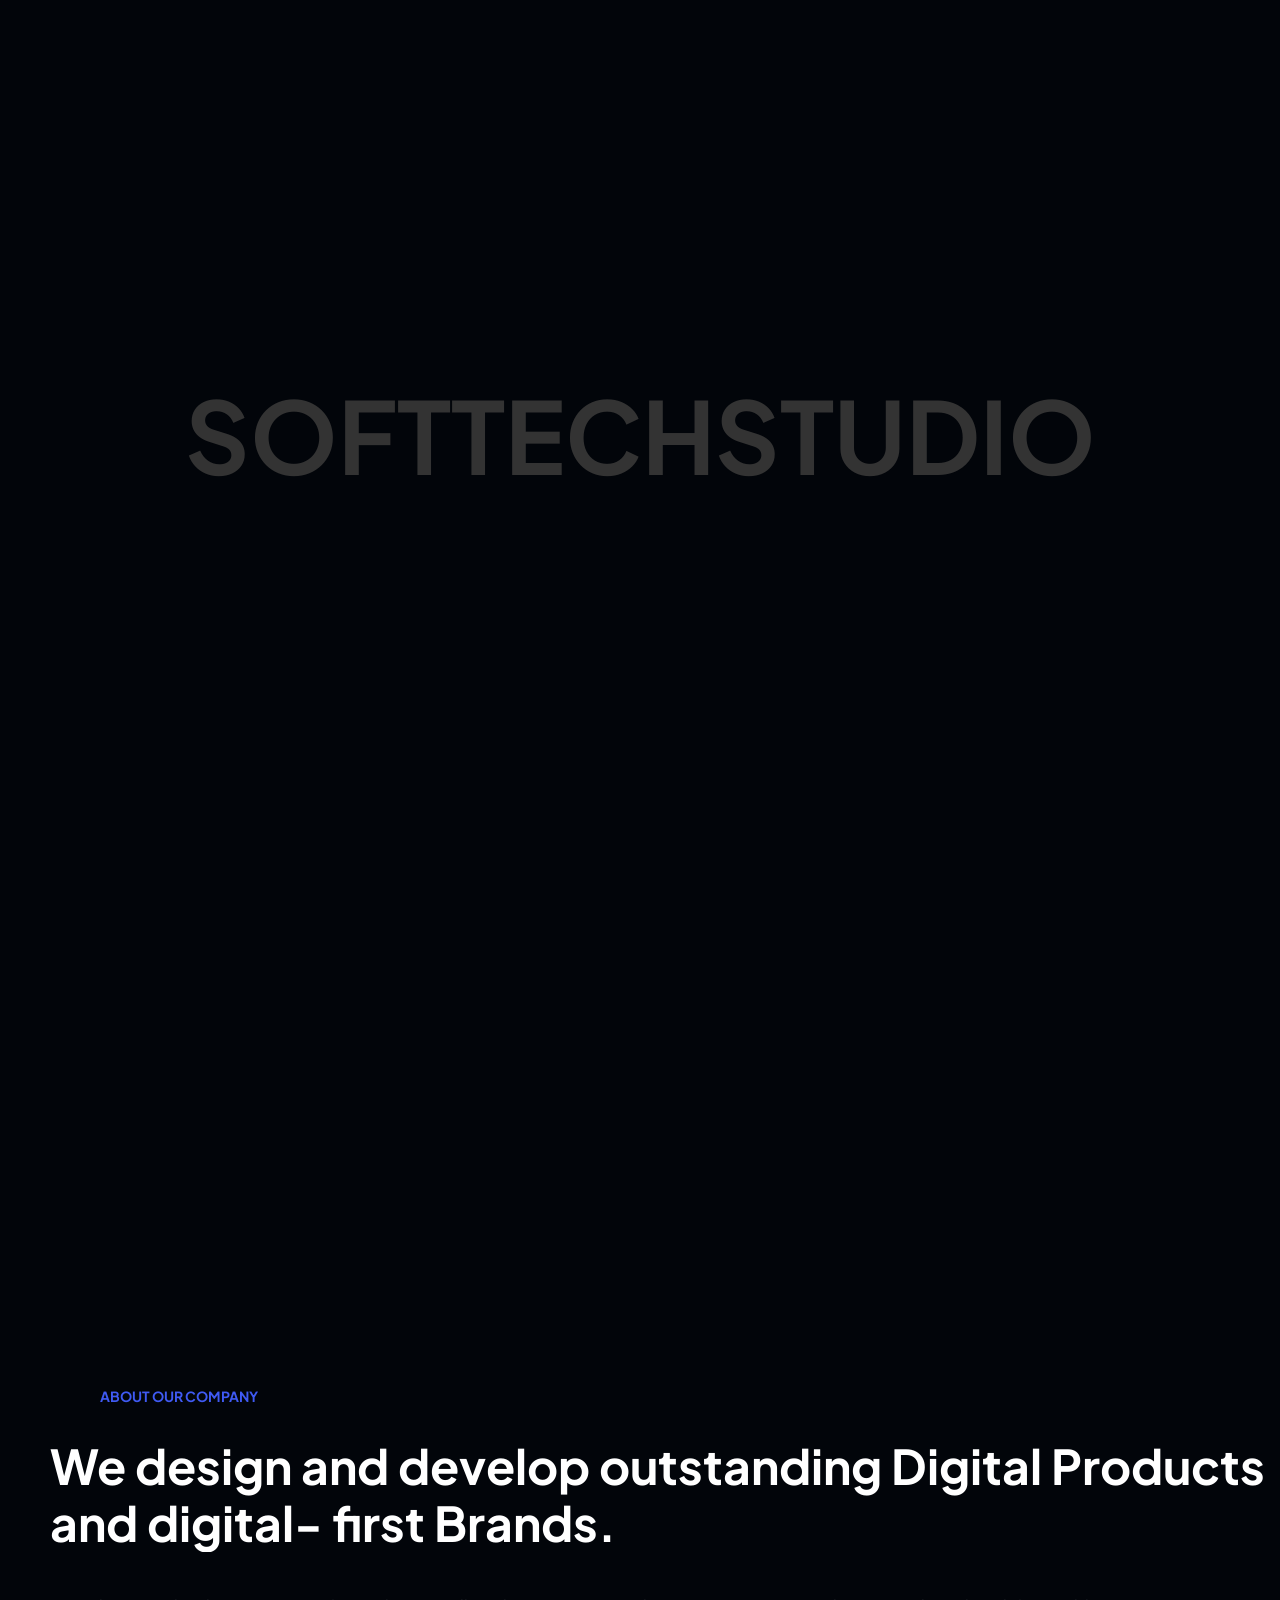
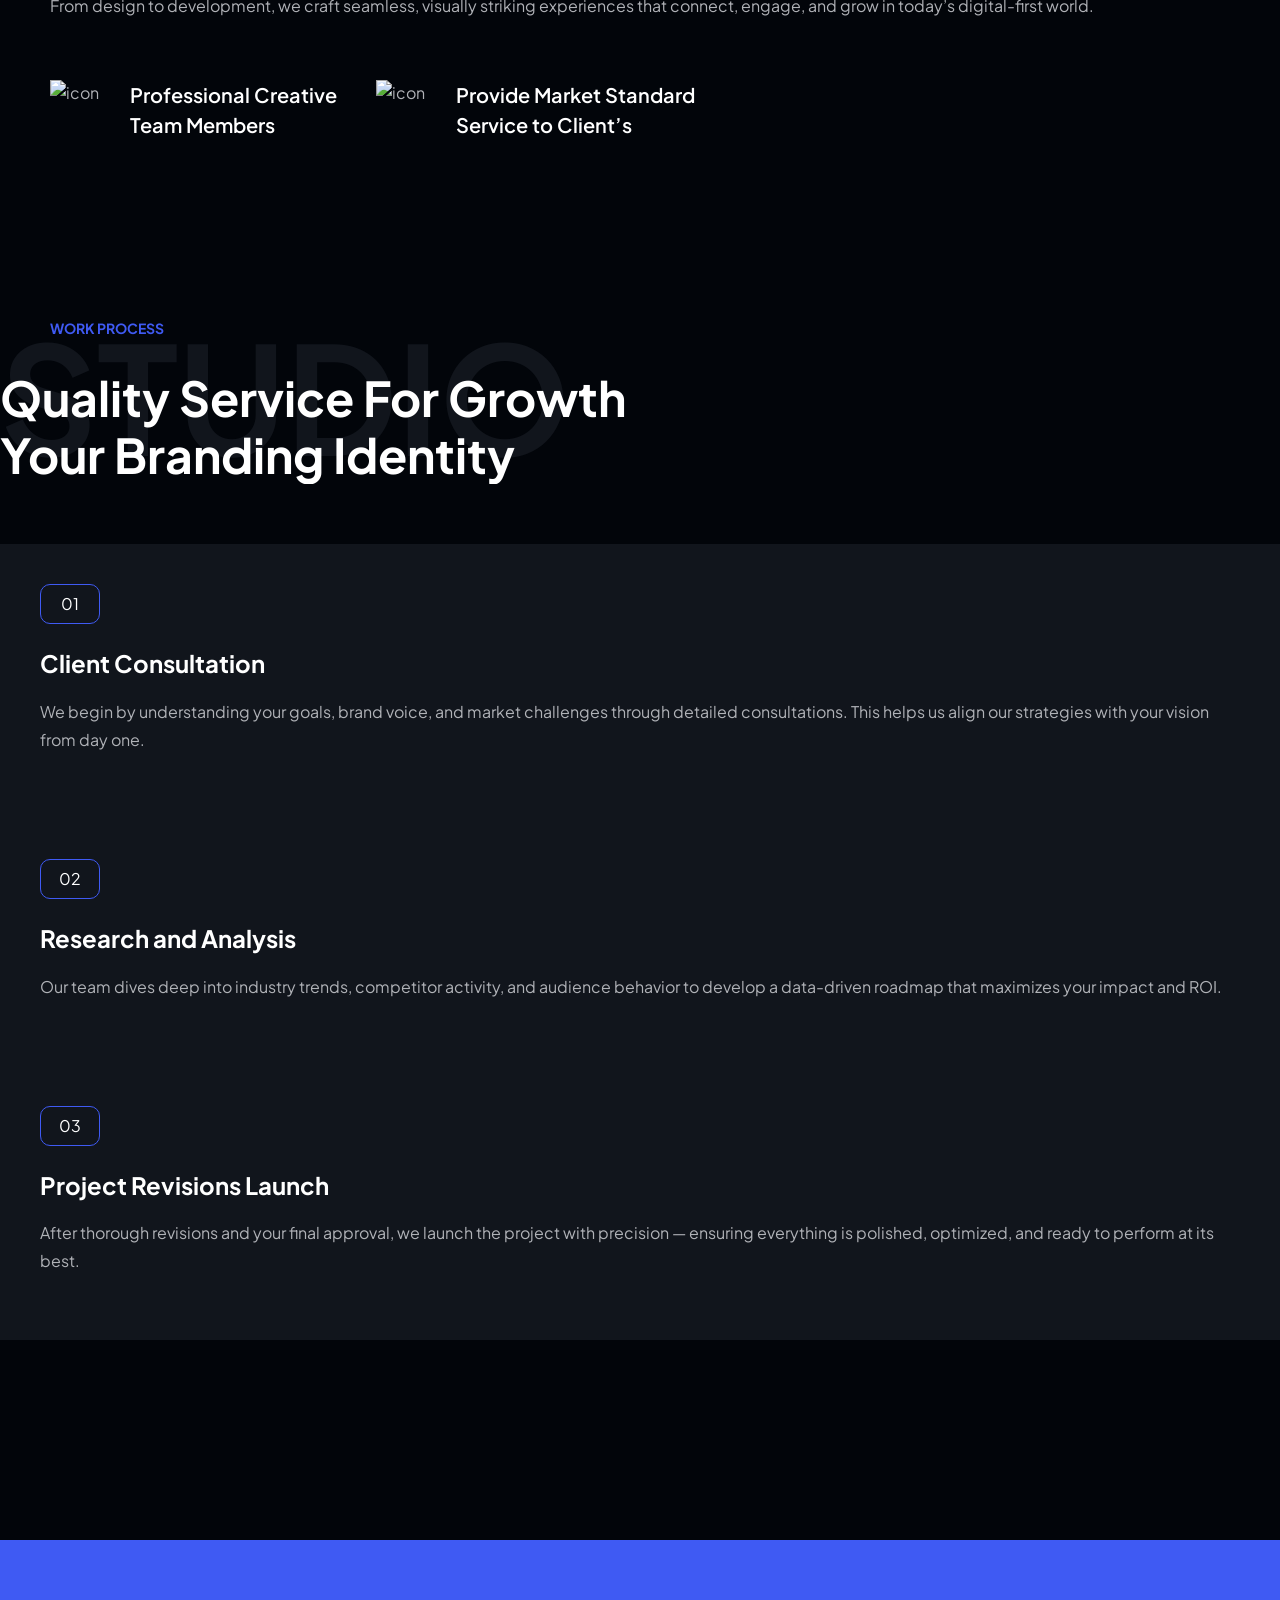
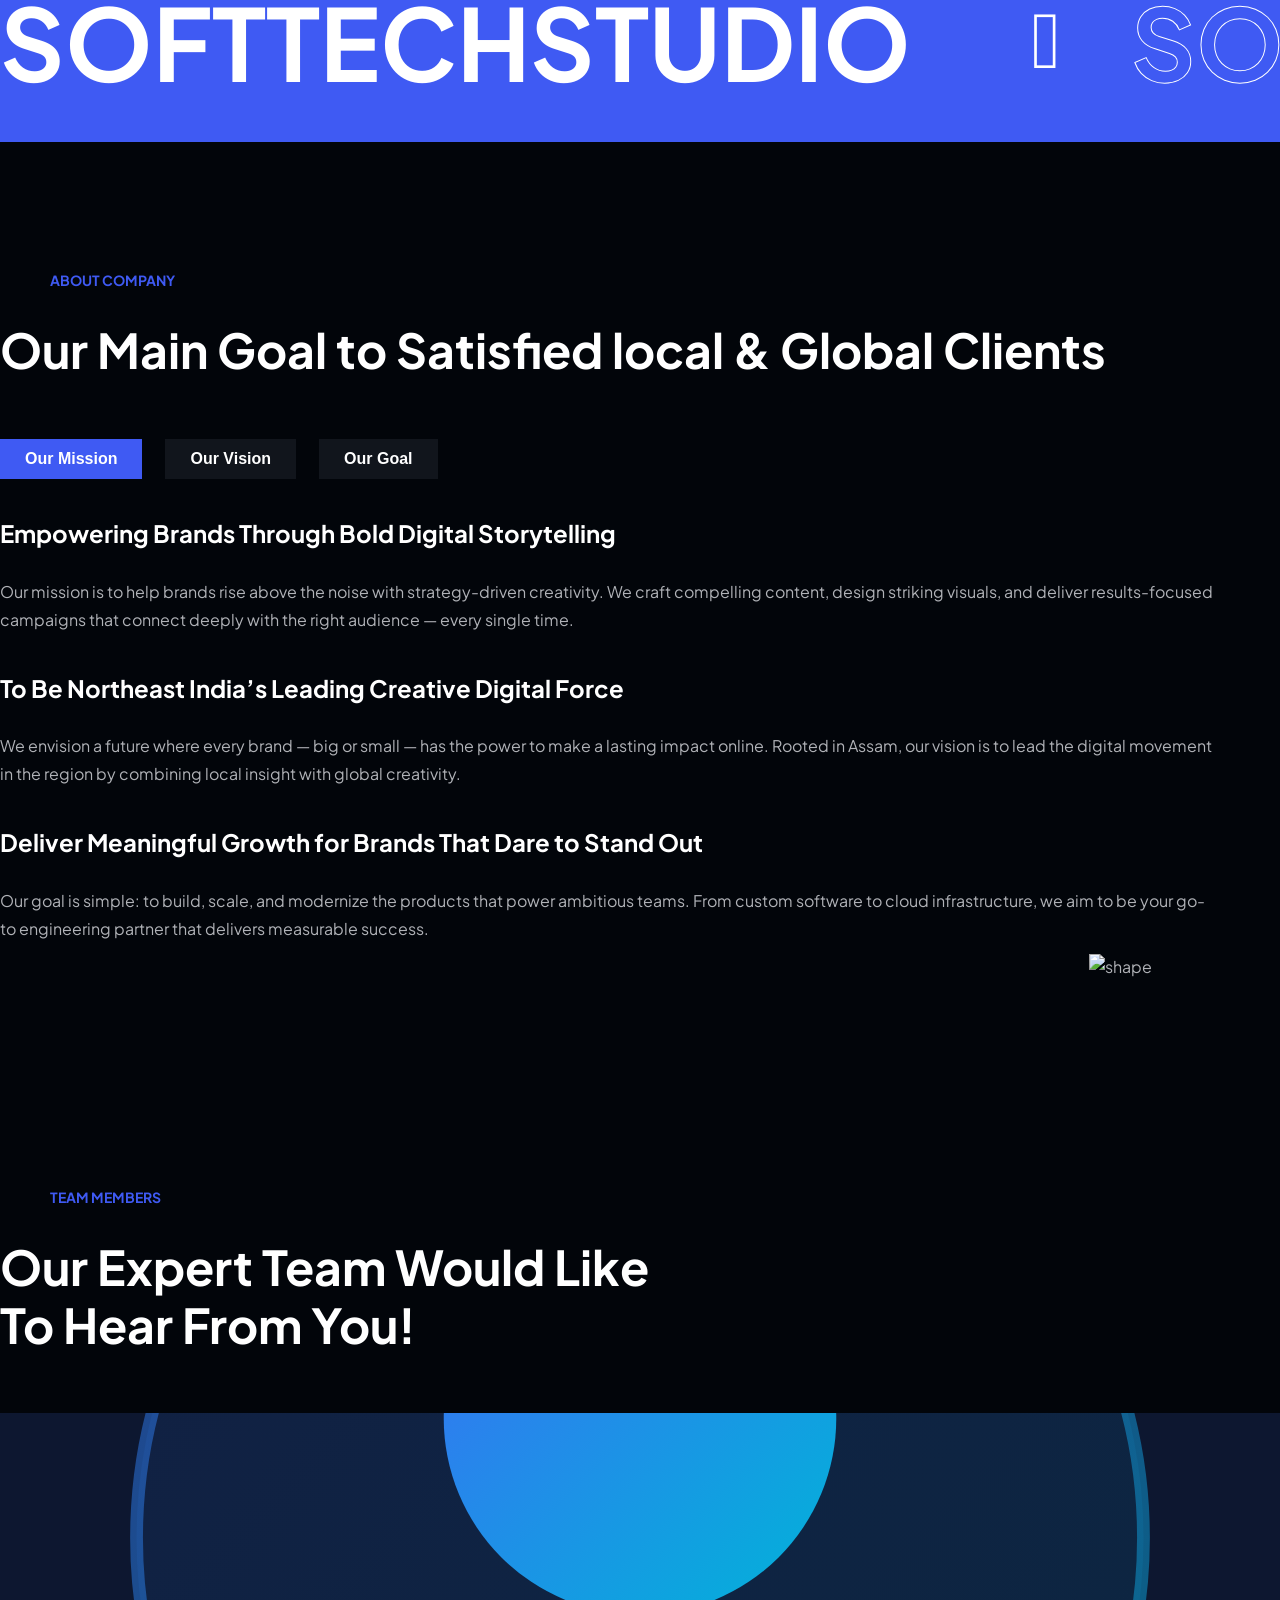
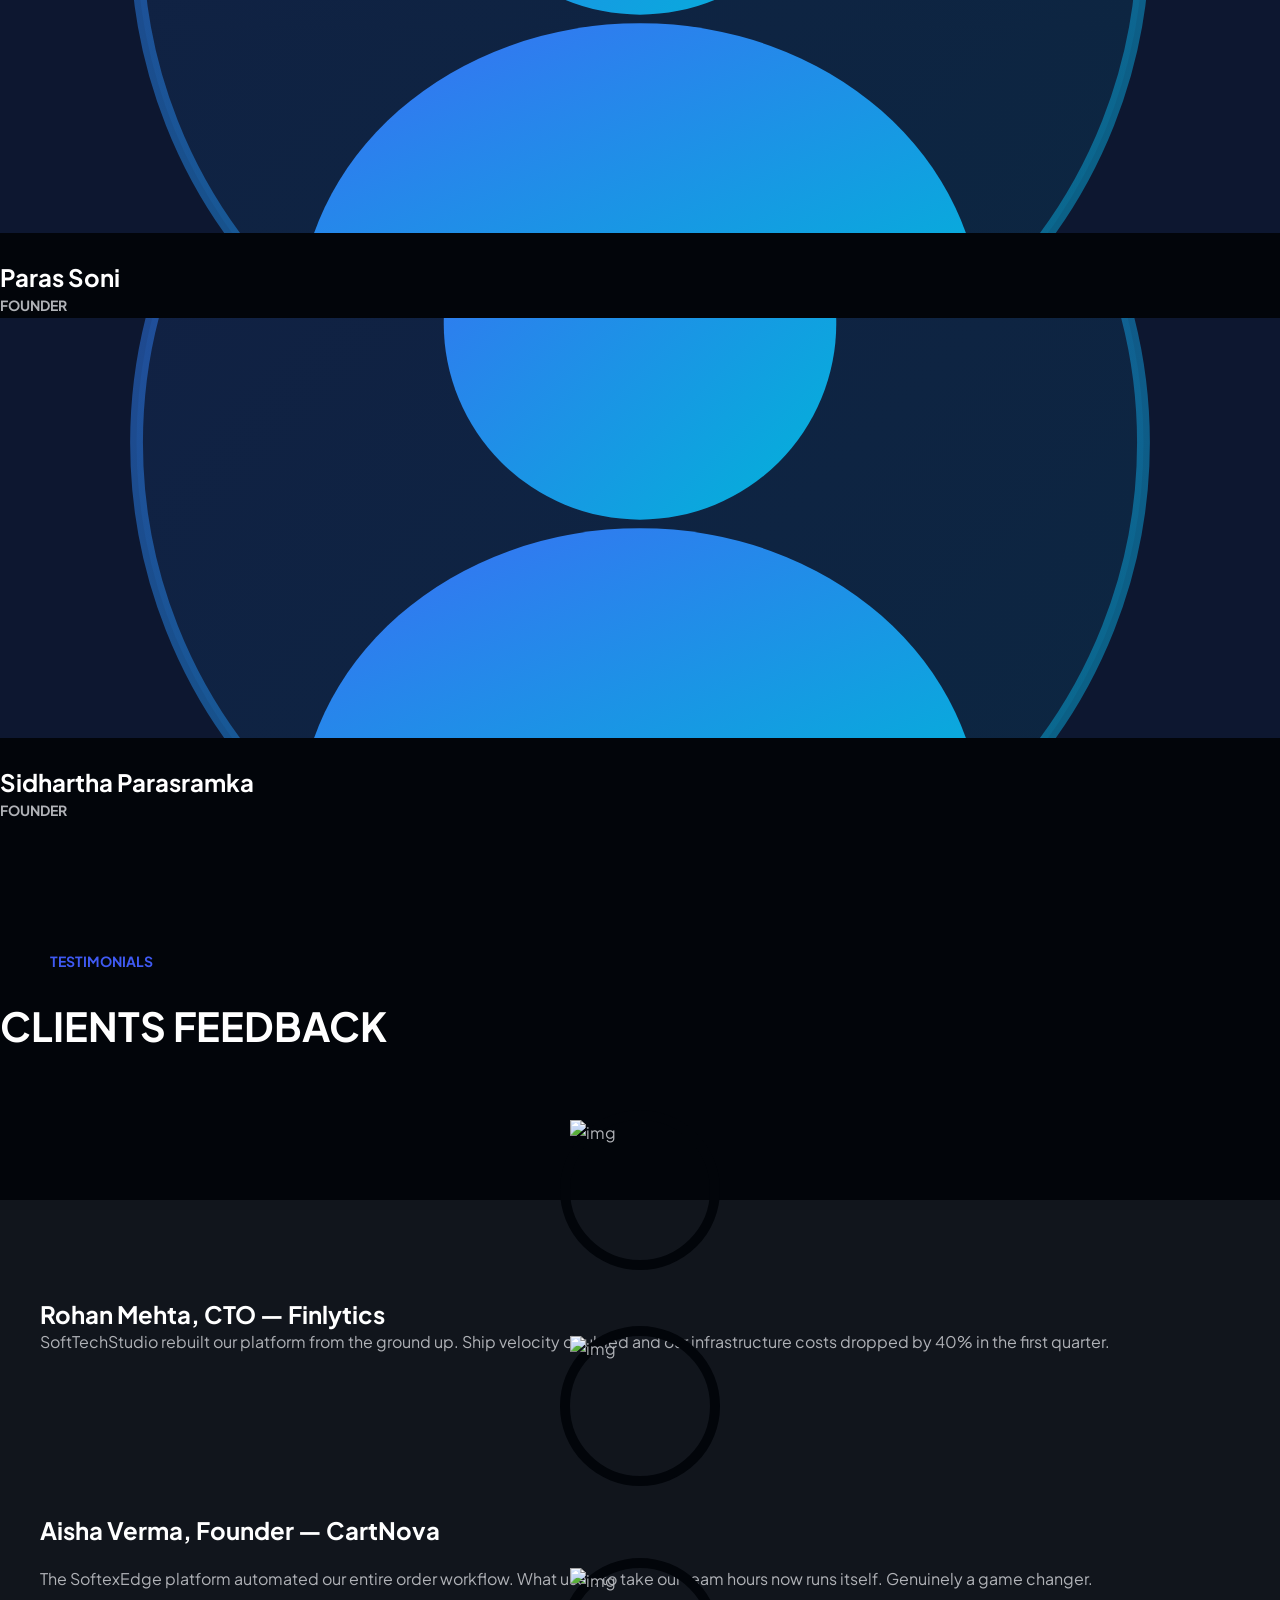
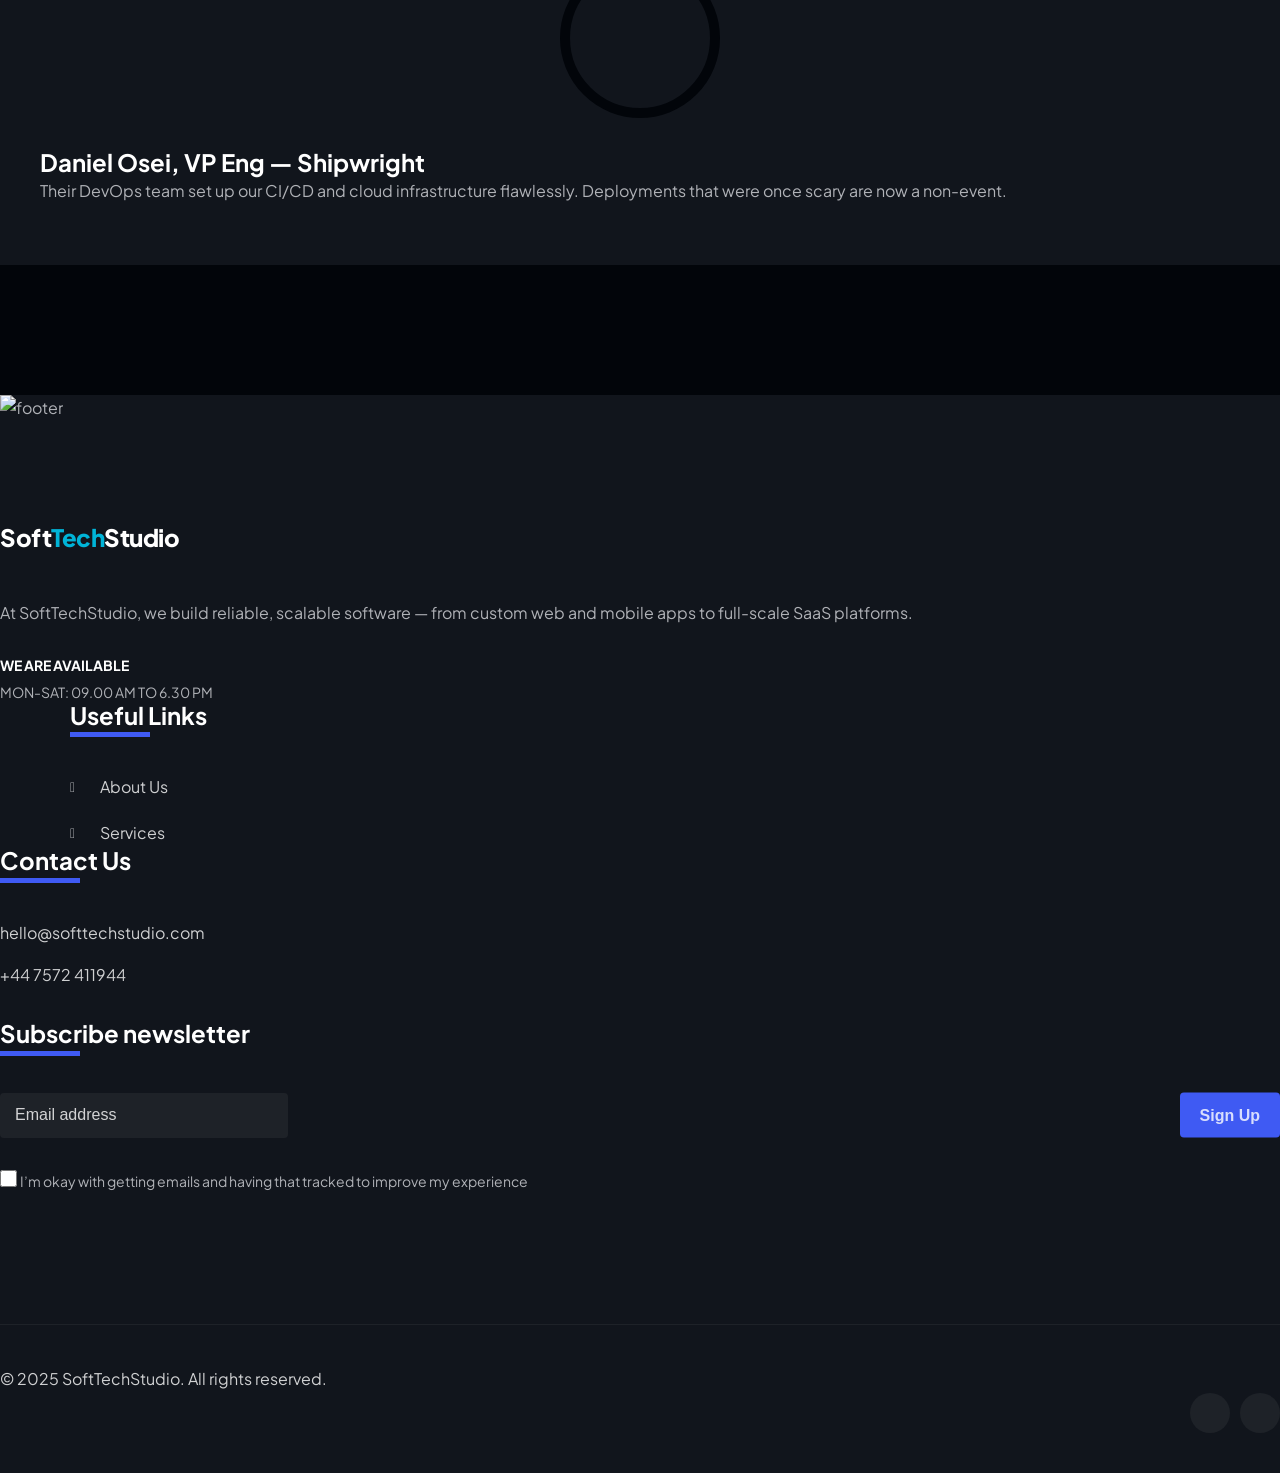
==== commit 48f01d9c: "Footer/contact: remove address & map, replace phone numbers with WhatsApp (+447572411944) Co-Authore" ====
--- a/about.html
+++ b/about.html
@@ -188,14 +188,10 @@
             <h3>Contact Us</h3>
           </div>
           <ul class="side-menu-list">
-            <li>
-              <i class="fas fa-map-marker-alt"></i>
-              <p>Ghuramara Tiniali, Lahowal, Dibrugarh, Assam</p>
-            </li>
+            
             <li>
               <i class="fas fa-phone"></i>
-              <a href="tel:+917002733976">+91 7002733976</a>
-              <a href="tel:+918638095116">+91 8638095116</a>
+              <a href="https://wa.me/447572411944" target="_blank" rel="noopener">+44 7572 411944</a>
             </li>
             <li>
               <i class="fas fa-envelope-open-text"></i>
@@ -735,10 +731,9 @@
                       >
                     </li>
                     <li>
-                      <a href="tel:+917002733976">+91 7002733976</a>
-                      <a href="tel:+918638095116">+918638095116</a>
+                      <a href="https://wa.me/447572411944" target="_blank" rel="noopener">+44 7572 411944</a>
                     </li>
-                    <li>Ghuramara Tiniali, Lahowal, Dibrugarh, Assam</li>
+                    
                   </ul>
                 </div>
               </div>
